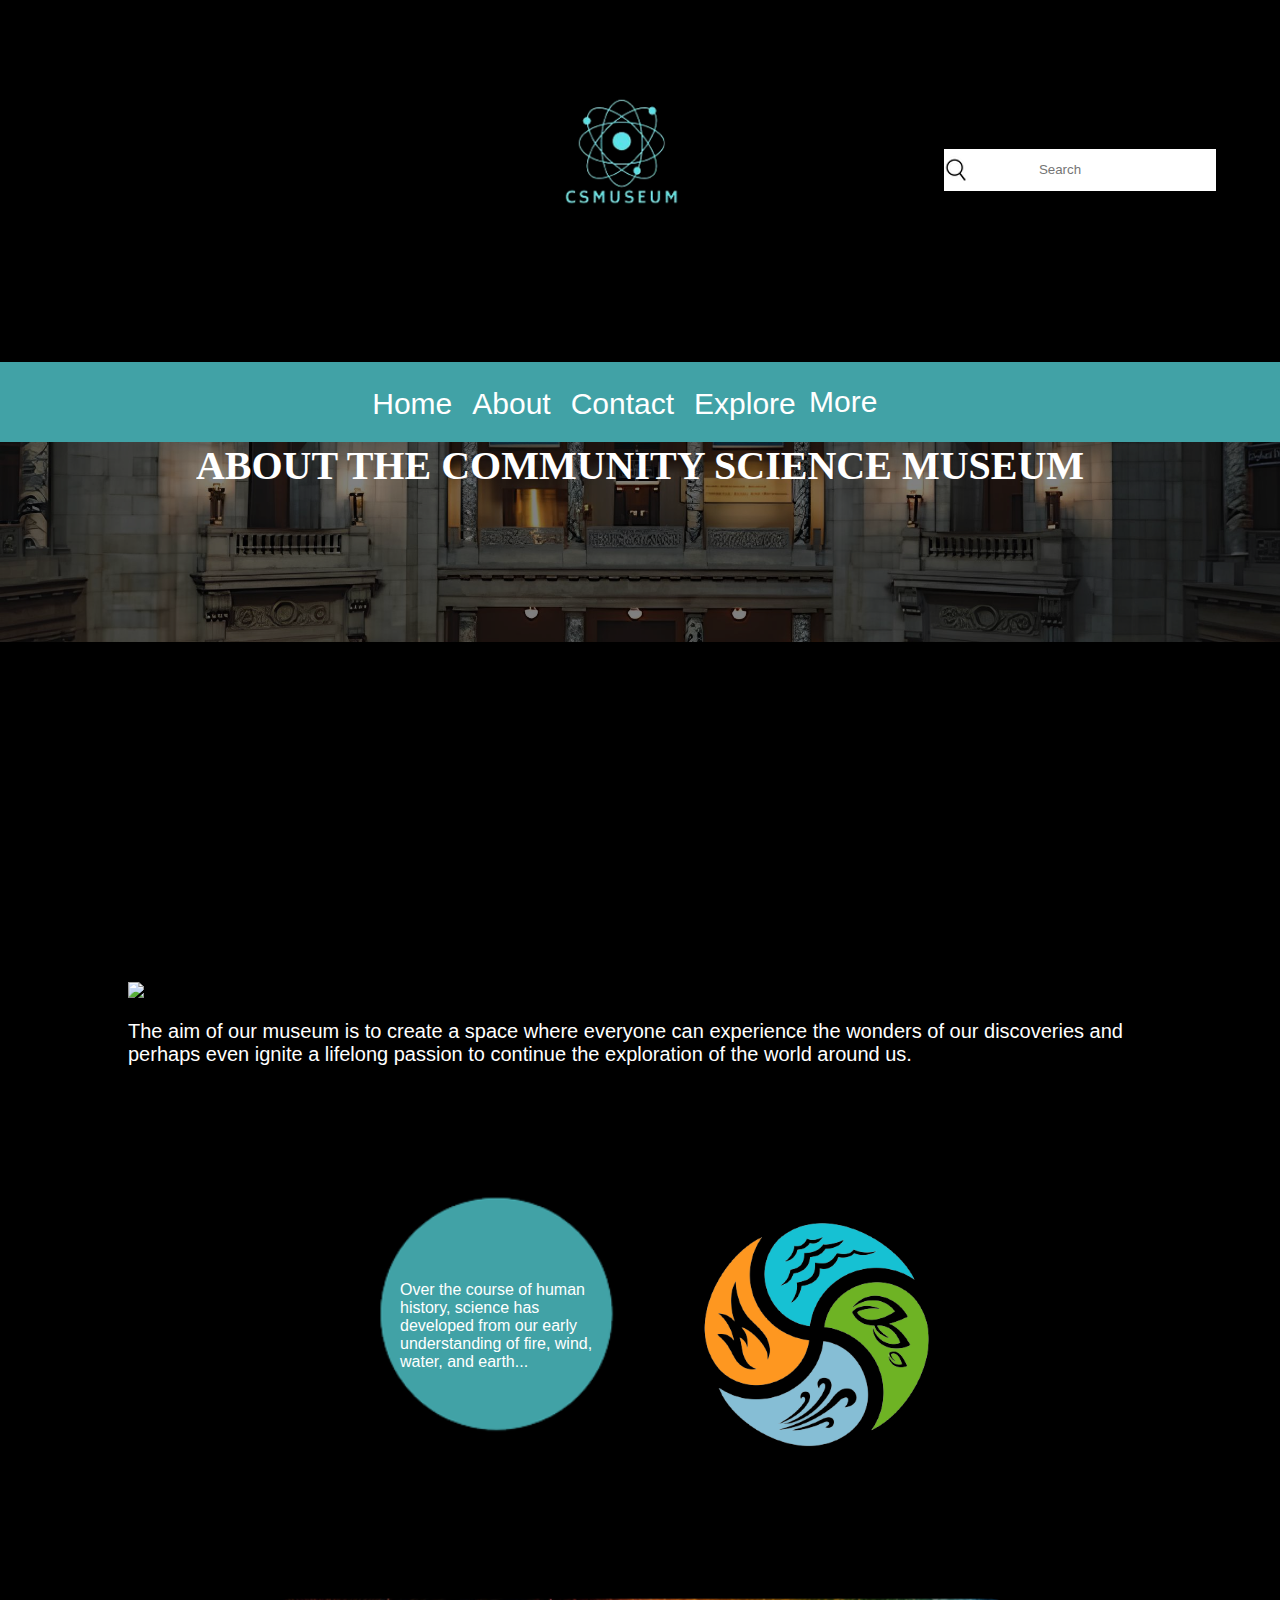
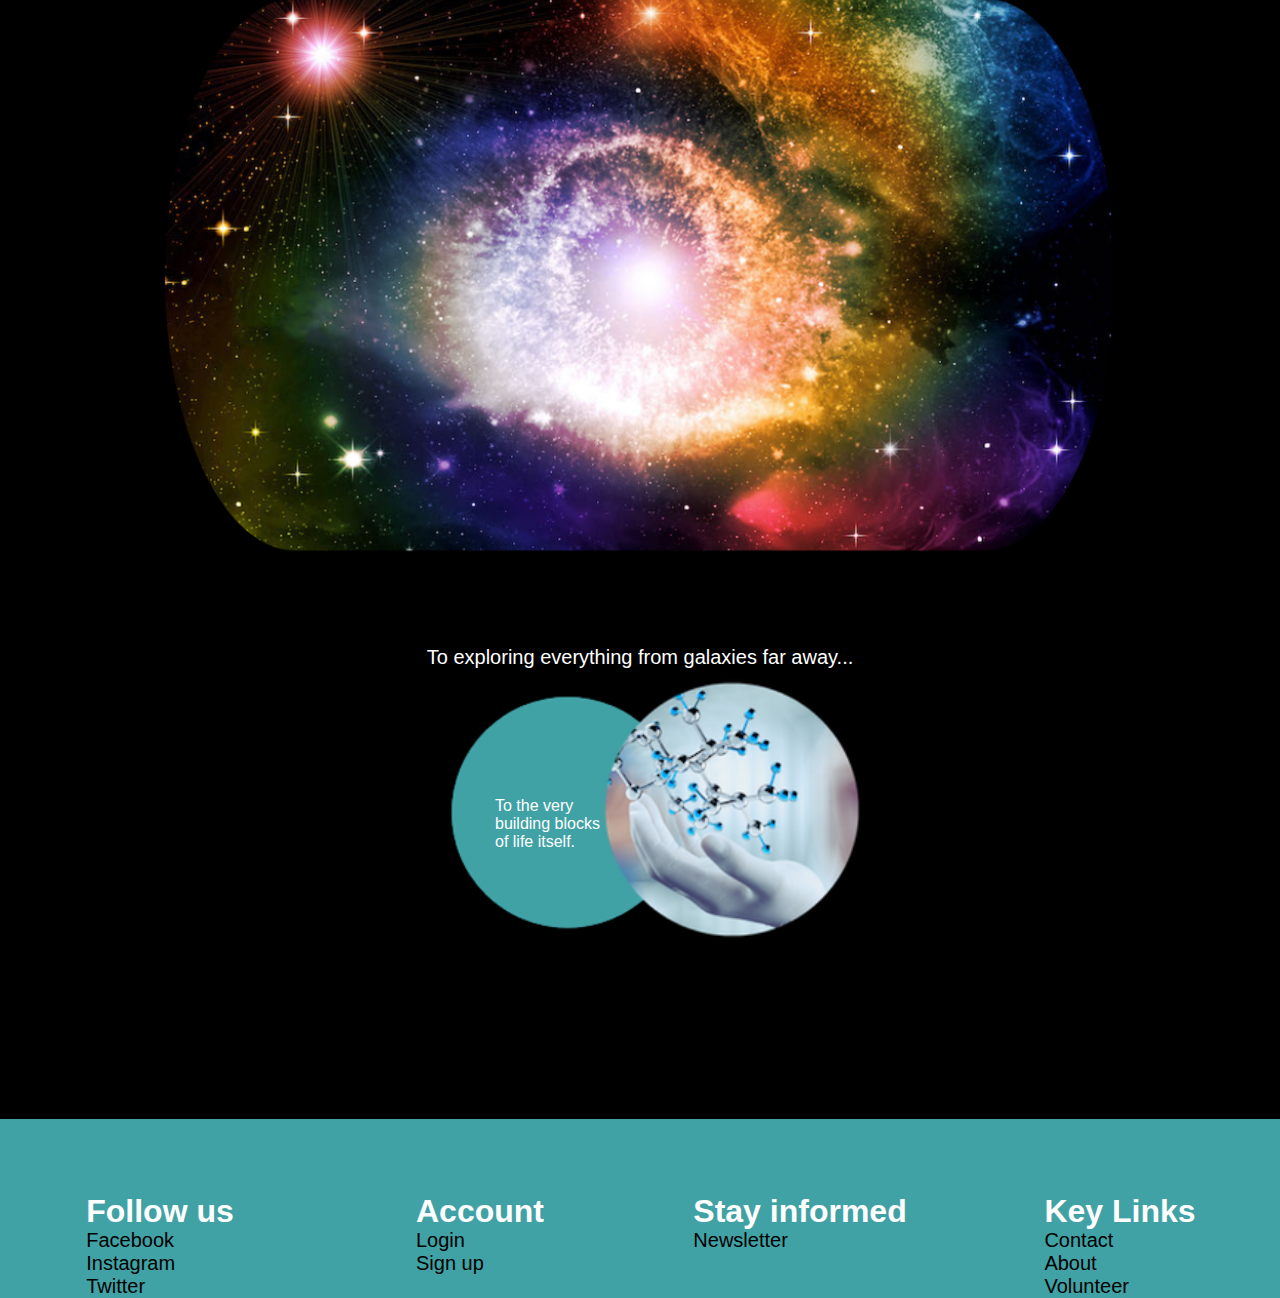
==== About.html @ 4b00554e "updated" ====
<!DOCTYPE html>
<html lang="en">
  <head>
    <meta charset="UTF-8" />
    <meta name="viewport" content="width= device-width, initial-scale=1" />
    <meta name="description" content="Find out more about our museum" />
    <link rel="stylesheet" href="Project-Semester-1.css" />
    <link rel="stylesheet" href="About.css" />
    <link rel="icon" href="Images/Favicon.png" type="image/x-icon" />
    <link
      rel="stylesheet"
      href="path/to/font-awesome/css/font-awesome.min.css"
    />
    <title>About the CS Museum</title>
  </head>

  <body>
    <header>
      <div class="header-box">
        <div class="Mob-grid-box">
          <div class="logo-wrapper">
            <img
              class="logo"
              src="Images/Logo-Semester-Project-1-1-removebg-preview.png"
              alt="CS Museum Logo"
            />
          </div>

          <div class="mob-search-box">
            <img
              class="search-icon-mob"
              src="Images/Turquoise-search-icon.png"
              alt="Turquoise search icon"
            />
          </div>
          <div class="search-box-wrapper">
            <div class="search-box">
              <img
                class="search-icon-desktop"
                src="Images/Black-search-Icon.png"
                alt=""
              />
              <form>
                <input
                  type="search"
                  id="search-bar"
                  name="search-b"
                  placeholder="Search"
                  aria-label="Search"
                />
              </form>
            </div>
          </div>
        </div>

        <div class="nav-wrapper">
          <nav id="Nav-menu">
            <a class="desktop-link" id="home-link" href="index.html">Home</a>
            <a class="desktop-link" href="About.html">About</a>
            <a class="desktop-link" href="Contact.html">Contact</a>
            <a id="explore-link" class="desktop-link" href="Explore.html"
              >Explore</a
            >

            <div class="mobile-and-drop-box">
              <input type="checkbox" id="drop-down-checkbox" />
              <label id="more" for="drop-down-checkbox">
                <span class="more-btn">More</span>
                <img
                  class="hamburger"
                  src="Images/Hamburger-icon.png"
                  alt="Hamburger icon"
                />
              </label>

              <a class="mobile-link" id="mobile-link-1" href="index.html"
                >Home</a
              >
              <a class="mobile-link" id="mobile-link-2" href="About.html"
                >About</a
              >
              <a class="mobile-link" id="mobile-link-3" href="Contact.html"
                >Contact</a
              >
              <a class="mobile-link" id="mobile-link-4" href="Explore.html"
                >Explore</a
              >

              <a
                class="mobile-link desktop-drop-down-link"
                id="desktop-exhibitions-link"
                href="Exhibitions.html"
                >Exhibitions</a
              >
              <a
                class="mobile-link desktop-drop-down-link"
                href="Contributions.html"
                >Contributions</a
              >
              <a
                class="mobile-link desktop-drop-down-link"
                href="Volunteer.html"
                >Volunteer</a
              >
              <a
                class="mobile-link desktop-drop-down-link"
                href="Internships.html"
                >Internships</a
              >
              <a
                class="mobile-link desktop-drop-down-link"
                href="Privacy-policy.html"
                >Privacy Policy</a
              >
              <a
                class="mobile-link desktop-drop-down-link"
                href="Terms&Conditions.html"
                >Terms & Conditions</a
              >
            </div>
          </nav>
        </div>
      </div>
    </header>

    <main>
      <div class="About-wrapper">
        <div class="About-banner">
          <img
            class="About-banner-img"
            src="Images/About-banner.jpg"
            alt="Inside the building of a museum"
          />

          <article class="h1-about-box">
            <h1 class="h1-about">ABOUT THE COMMUNITY SCIENCE MUSEUM</h1>
          </article>
        </div>

        <div class="About-box-1">
          <div class="About-img-box-1">
            <img
              class="About-img-1"
              src="Images/About-img-2.jpg"
              alt="A red ladder inside a cave going up towards the light through a head-shaped opening"
            />
          </div>

          <div class="About-text-box-1">
            <p class="About-text-1">
              The aim of our museum is to create a space where everyone can
              experience the wonders of our discoveries and perhaps even ignite
              a lifelong passion to continue the exploration of the world around
              us.
            </p>
          </div>
        </div>

        <div class="About-box-2">
          <div class="About-text-box-2">
            <div class="circle-img-box">
              <img
                class="circle-img-About"
                src="Images/About-circle-img.png"
                alt=""
              />
            </div>

            <div class="About-text-2-wrapper">
              <p class="About-text-2">
                Over the course of human history, science has developed from our
                early understanding of fire, wind, water, and earth...
              </p>
            </div>
          </div>

          <div class="elements-img-box">
            <img
              class="elements-img-About"
              src="Images/About-page-img-1-elements-removebg-preview.png"
              alt="A circle with 4 images inside of the elements wind, fire, earth and water"
            />
          </div>
        </div>

        <div class="About-box-3">
          <div class="About-img-box-3">
            <img
              class="About-img-3"
              src="Images/About-Galaxy-img-final.png"
              alt="galaxy image in pink, blue, yellow, green and purple"
            />
          </div>
          <div class="About-text-3-wrapper">
            <p class="About-text-3">
              To exploring everything from galaxies far away...
            </p>
          </div>
        </div>

        <div class="About-box-4">
          <div class="About-wrapper-4">
            <div class="About-text-box-4">
              <div class="circle-img-box-2">
                <img
                  class="circle-img-About"
                  src="Images/About-circle-img.png"
                  alt=""
                />
              </div>

              <div class="About-text-4-wrapper">
                <p class="About-text-4">
                  To the very building blocks of life itself.
                </p>
              </div>
            </div>
          </div>

          <div class="building-blocks-img-box">
            <img
              class="building-blocks-img"
              src="Images/About-img-building-blocks.png"
              alt="a white hand holding a scientific structure of molecules"
            />
          </div>
        </div>
      </div>
    </main>
    <footer>
      <div class="follow-box">
        <article class="links-box">
          <h6 class="footer-header">Follow us</h6>

          <a class="footer-link" href="">Facebook</a>
          <a class="footer-link" href="">Instagram</a>
          <a class="footer-link" href="">Twitter</a>
        </article>
      </div>
      <div class="Account-box">
        <article class="links-box">
          <h6 class="footer-header">Account</h6>
          <a class="footer-link" href="">Login</a>
          <a class="footer-link" href="">Sign up</a>
        </article>
      </div>
      <div class="stay-informed-box">
        <article class="links-box">
          <h6 class="footer-header">Stay informed</h6>
          <a class="footer-link" href="">Newsletter</a>
        </article>
      </div>
      <div class="Key-links-box">
        <article class="links-box">
          <h6 class="footer-header">Key Links</h6>
          <a class="footer-link" href="">Contact</a>
          <a class="footer-link" href="">About</a>
          <a class="footer-link" href="">Volunteer</a>
        </article>
      </div>
    </footer>
  </body>
</html>
---- Project-Semester-1.css ----
:root {
  --Primary-base-color: #41a2a6;
  --Secondary-base-color: black;
  --Grey-base-color: #20252b;
  --Text-base-color: white;
  --Secondary-font-family: "Source Sans 3", sans-serif;
  --Primary-font-family-Bold: "Playfair Display", serif;
  --Header-1-Desktop-font-size: 40px;
  --Header-2-Desktop-font-size: 32px;
  --Header-1-Tablet-Mobile-font-size: 22px;
  --Header-2-Tablet-Mobile-font-size: 20px;
  --Header-3-All-Screens-font-size: 18px;
  --Body-1-and-2-font-size: 20px;
  --Body-3-font-size: 16px;
  --Body-1-and-2-T-M-font-size: 16px;
  --Body-3-T-M-font-size: 12px;
  --Main-Nav-link-font-size: 30px;
}

.Special-Events,
main,
header,
.Explore,
.Transition-box,
.Our-Museum {
  background-color: var(--Secondary-base-color);
}

body,
.nav-wrapper,
.drop-down-link,
.volunteer-text,
.volunteer-text-box,
.volunteer-button,
.internships-button,
.contact-button {
  background-color: var(--Primary-base-color);
}

.drop-down-link,
.desktop-link,
h1,
h3 a,
h2,
h3,
.h4-support,
.h5-volunteer,
.h6-internships,
p,
.follow-box h6,
.Account-box h6,
.stay-informed-box h6,
.Key-links-box h6,
.mobile-link,
#more,
.h4-Get-Involved,
.h1-explore,
.h1-text-explore,
.volunteer-button,
.internships-button,
.h4-exhibitions,
.h5-exhibitions,
.h6-exhibitions,
table,
.h4-contact,
.contact-label,
.contact-button {
  color: var(--Text-base-color);
}

.h3-news,
.h3-contact {
  font-size: var(--Header-3-All-Screens-font-size);
  font-family: var(--Secondary-font-family);
}

h1,
.Our-Museum-h3 a,
.h4-support,
.h5-volunteer,
.h6-internships,
.slideshow-header,
.h1-explore,
.h2-explore,
.h3-researchers,
.h1-about,
.About-text-2,
.h1-support,
.h1-internships,
.h1-exhibitions,
.h1-contact,
.h4-contact {
  font-family: var(--Primary-font-family-Bold);
  font-size: var(--Header-1-Desktop-font-size);
}

.h4-Get-Involved,
.h2-our-museum,
.h2-news,
.volunteer-button,
.internships-button,
.h2-exhibitions,
.h3-exhibitions,
.h4-exhibitions,
.h5-exhibitions,
.h6-exhibitions,
.h2-contact,
.h2-pp,
.h2-TC,
.contact-button,
.slideshow-text {
  font-family: var(--Secondary-font-family);
  font-size: var(--Header-2-Desktop-font-size);
}
.h1-text,
.h1-text-explore,
.for-kids-text,
.h2-text,
.for-teachers-text,
.h3-text-researchers,
.About-text-1,
.About-text-3,
.support-text-1,
.support-text-4,
.volunteer-text,
.volunteer-text-1,
.internships-text-1,
.internships-text-2,
.exhibitions-text,
.contact-text,
td,
tr,
.pp-text,
.TC-text {
  font-family: var(--Secondary-font-family);
  font-size: var(--Body-1-and-2-font-size);
}

.About-text-2,
.About-text-4,
.support-text-3 {
  font-family: var(--Secondary-font-family);
  font-size: var(--Body-3-font-size);
}

.mobile-link,
.desktop-link,
#more,
.desktop-drop-down-link {
  font-size: var(--Main-Nav-link-font-size);
  font-family: var(--Secondary-font-family);
}

body,
header,
main,
footer {
  max-width: 100vw;
  width: 100%;
}

body {
  overflow-x: hidden;
  margin: 0;
}

html {
  overflow-x: hidden;
}

header {
  background-color: var(--Secondary-base-color);
  overflow-x: hidden;
}

main {
  display: flex;
  flex-direction: column;
  overflow: hidden;
  scroll-behavior: smooth;
  justify-content: center;
  align-items: center;
}

.logo-wrapper {
  max-width: 100vw;
  display: flex;
  flex-direction: row;
  justify-content: center;
  align-items: center;
}

.logo {
  align-self: center;
  justify-self: center;
  width: 50vw;
}

.search-box-wrapper {
  display: flex;
  justify-content: end;
  align-items: center;
  width: 100vw;
  padding-top: 1rem;
}
.search-box {
  display: flex;
  width: 100vw;
  height: 100%;
  min-height: 10px;
  max-height: 10px;
  min-width: 70px;
  max-width: 160px;
  background-color: white;
  justify-content: start;
  padding-bottom: 2rem;
  padding-left: 2rem;
  padding-right: 5rem;
  margin-top: -30%;
  margin-right: 5%;
}

.search-icon-desktop {
  position: absolute;
  margin-top: -0.4rem;
  margin-left: -3rem;
}

.search-icon-mob {
  display: none;
}

#mobile-checkbox {
  display: none;
}

.hamburger {
  display: none;
}

.nav-wrapper {
  display: flex;
  flex-wrap: nowrap;
  max-width: 100vw;
  min-height: 80px;
  max-height: 350px;
  justify-content: center;
  align-items: center;
}

#Nav-menu {
  height: 30px;
}

.nav {
  display: flex;
  flex-wrap: nowrap;
  width: 100%;
}

.desktop-link {
  text-decoration: none;
  margin-left: 1rem;
}

#explore-link {
  margin-right: 8rem;
}

input[type="search"] {
  background: white;
  border: none;
  height: 20px;
  margin-top: 0.8rem;
}

input[type="search"]:focus {
  outline: none;
}

::placeholder {
  text-align: center;
}

.mobile-and-drop-box {
  width: 200px;
  margin-left: 27.5rem;
  position: absolute;
  margin-top: -3rem;
  z-index: 12;
}

.mobile-link {
  display: none;
  text-decoration: none;
  position: relative;
  z-index: 999;
  background-color: var(--Primary-base-color);
}

#desktop-exhibitions-link {
  margin-top: -6rem;
}

.drop-down-links,
#mobile-link-1,
#mobile-link-2,
#mobile-link-3,
#mobile-link-4 {
  display: none;
}

#more {
  border: none;
  outline: none;
  background: none;
  text-decoration: none;
  position: relative;
}

#drop-down-checkbox {
  display: none;
}

#drop-down-checkbox:checked ~ .desktop-drop-down-link {
  display: block;
}

/* MAIN CONTENT HOME */

/* EXPLORE SECTION & OUR MUSEUM SECTION */

.Explore,
.Our-Museum {
  display: flex;
  flex-direction: column;
  width: 100%;
  height: 100%;
  z-index: 8;
  align-items: center;
  justify-content: center;
  overflow: hidden;
  min-height: 0;
  min-width: 0;
  margin: 0;
}

.Explore {
  margin-top: 5rem;
}

.Our-Museum {
  margin-top: 35%;
}

.Explore-text-box {
  height: 30rem;
  display: flex;
  flex-direction: column;
  align-items: center;
  gap: 10rem;
  padding-top: 8rem;
  z-index: 10;
}

.h1-text {
  font-weight: bold;
  overflow: hidden;
  height: 20rem;
}

.Transition-box,
.Transition-box-Our-Museum {
  display: flex;
  flex-direction: column;
  overflow: hidden;
  width: 100%;
  height: 100%;
  align-items: center;
}

.Transition-box-Our-Museum {
  margin-top: -7rem;
}

.explore-img,
.Our-Museum-img {
  object-fit: contain;
  position: relative;
  width: 89vw;
  border: 8px solid var(--Primary-base-color);
  filter: brightness(50%);
}

.img-box,
.Our-Museum-img-box {
  opacity: 0;
  position: absolute;
  width: 90vw;
  height: 800px;
}

.Transition-box > div {
  animation: animate 25s infinite;
}

.Transition-box-Our-Museum > div {
  animation: animate 8s infinite;
}

.Transition-box > div:nth-child(2),
.Transition-box-Our-Museum > div:nth-child(2) {
  animation-delay: 4s;
}
.Transition-box > div:nth-child(3) {
  animation-delay: 8s;
}

.Transition-box-Our-Museum > div:nth-child(3) {
  animation-delay: 3s;
}

.Transition-box > div:nth-child(4) {
  animation-delay: 12s;
}

.Transition-box > div:nth-child(5) {
  animation-delay: 16s;
}

@keyframes animate {
  10% {
    opacity: 1;
  }
  20% {
    opacity: 1;
  }
  30% {
    opacity: 0;
  }
  40% {
    transform: scale (1);
  }
}

h1,
h3 a {
  overflow: hidden;
  height: 100vh;
  margin: 0 auto;
}

.h2-wrapper {
  display: grid;
  width: 100vw;
  height: 2rem;
  justify-content: center;
  position: static;
  padding-bottom: 12rem;
}

.h2-our-museum {
  height: 15rem;
  width: 100%;
  overflow: hidden;
}

.Our-Museum-text-box {
  display: flex;
  flex-direction: column;
  position: absolute;
  align-items: center;
  justify-self: center;
  justify-content: start;
  padding-top: 2rem;
  z-index: 12;
  margin-top: 70%;
}

.Our-Museum-h3 {
  width: 18rem;
  height: 5rem;
  z-index: 10;
  text-align: center;
}

.Our-Museum-h3 a {
  text-decoration: none;
}

/* NEWS SECTION */

.Special-Events {
  display: flex;
  flex-direction: column;
  width: 700px;
  height: 900px;
  z-index: 8;
  position: static;
  align-items: center;
  margin-top: 80%;
  background-color: transparent;
}

.header-news-box {
  display: flex;
  flex-wrap: wrap;
  width: 30vw;
  height: 100%;
  padding-bottom: 10rem;
  z-index: 12;
}

.h2-news {
  width: 100%;
  text-wrap: nowrap;
}

.h3-news {
  width: 100%;
}

.img-slideshow-wrapper {
  width: 100vw;
  height: 1200px;
  display: grid;
  align-items: center;
  justify-content: center;
  margin-top: -10rem;
}

.image-slideshow {
  display: flex;
  flex-direction: column;
  width: 100vw;
  height: 1500px;
  position: relative;
  overflow: hidden;
}

.slide {
  width: 98vw;
  height: 600px;
  display: grid;
  justify-content: center;
  align-items: center;
  position: absolute;
}

.slide-img-box {
  display: flex;
  flex-direction: column;
  width: 90vw;
  height: 1400px;
  position: relative;
  padding-top: 10rem;
  background-color: black;
  overflow: hidden;
}

.slideshow-img {
  width: 90vw;
  height: 100%;
  object-fit: contain;
  outline: 8px solid var(--Primary-base-color);
  outline-offset: -0.5rem;
  opacity: 80%;
}

.slideshow-header-box {
  display: flex;
  flex-direction: column;
  position: absolute;
  height: 100%;
  width: 100%;
  align-items: center;
  justify-self: center;
  justify-content: start;
  padding-top: 2rem;
  z-index: 10;
}

.slideshow-text {
  width: 100%;
  height: fit-content;
  background-color: var(--Primary-base-color);
  font-weight: bolder;
}

.text-box {
  display: flex;
  flex-direction: column;
  height: 100%;
  width: 100%;
  position: relative;
  margin-top: -1.2rem;
}

#caret-1,
#caret-2,
#caret-3 {
  position: absolute;
  border-radius: 200px;
  width: 500px;
  margin-left: -8rem;
  margin-top: 30%;
  z-index: 12;
  border: none;
  padding: 0;
  outline: 0;
  background: none;
  background-color: transparent;
}

#caret-1:hover {
  transition: all 0.4s ease-in-out 0s;
  transform: rotate(360deg);
}

#caret-2:hover {
  transition: all 0.4s ease-in-out 0s;
  transform: rotate(360deg);
}

#caret-3:hover {
  transition: all 0.4s ease-in-out 0s;
  transform: rotate(360deg);
}

form,
fieldset {
  display: flex;
  flex-direction: column;
}

fieldset {
  border: none;
}

label {
  display: flex;
  flex-direction: column;
  justify-content: start;
  align-items: start;
  width: 100%;
  height: 150px;
  padding-top: 0.3rem;
}

.radio-home {
  position: absolute;
  z-index: 12;
  display: flex;
  width: 20rem;
  display: none;
  margin-top: 10rem;
}

.radio-1 {
  margin-left: 5rem;
}

.radio-2 {
  margin-left: 6rem;
}

.radio-3 {
  margin-left: 30rem;
}

#slide-1 {
  z-index: 8;
}

#slide-2 {
  z-index: 4;
}

#slide-3 {
  z-index: 3;
}

#r-btn-1:checked ~ #slide-1 {
  visibility: hidden;
}

#r-btn-1:not(checked) ~ #slide-1 {
  visibility: visible;
}

#r-btn-2:checked ~ #slide-3 {
  z-index: 9;
}

#r-btn-2:not(checked) ~ #slide-3 {
  z-index: 3;
}

#r-btn-3:checked ~ #slide-3 {
  visibility: hidden;
}

#r-btn-3:not(checked) ~ #slide-3 {
  visibility: visible;
}

/* GET INVOLVED SECTION HOME*/

.Get-involved {
  width: 50%;
  display: flex;
  flex-direction: column;
  align-items: center;
  padding-bottom: 5rem;
  margin-top: 48%;
  z-index: 12;
  aspect-ratio: revert;
}

.Get-involved-header-box {
  display: grid;
  justify-content: center;
  width: 100vw;
}

.support-box,
.volunteer-box,
.internships-box {
  display: flex;
  flex-direction: column;
  width: 55vw;
  height: auto;
  position: relative;
  object-fit: contain;
  background-color: var(--Secondary-base-color);
  z-index: 12;
}

.support-box img,
.volunteer-box img,
.internships-box img {
  width: 100%;
  height: 100%;
  position: relative;
  opacity: 50%;
  padding-top: 5rem;
}

.h4-support,
.h5-volunteer,
.h6-internships {
  display: flex;
  width: 100%;
  height: 100%;
  justify-content: center;
  align-items: center;
}

.support-header-box,
.volunteer-header-box,
.internships-header-box {
  display: flex;
  flex-direction: column;
  width: 100%;
  height: 100%;
  justify-self: center;
  align-self: center;
  position: absolute;
}

/* FOOTER */

footer {
  display: flex;
  flex-direction: row;
  width: 100vw;
  height: 100%;
  justify-content: center;
}

.footer-link {
  text-decoration: none;
}

.follow-box,
.Account-box,
.stay-informed-box,
.Key-links-box {
  display: flex;
  flex-direction: column;
  width: 100%;
  height: auto;
  align-items: center;
}

.follow-box a,
.Account-box a,
.stay-informed-box a,
.Key-links-box a {
  text-align: left;
  font-family: var(--Secondary-font-family);
  font-size: var(--Body-1-and-2-font-size);
  color: black;
}

.links-box {
  display: flex;
  flex-direction: column;
}

.footer-header {
  font-size: var(--Header-2-Desktop-font-size);
  font-family: var(--Secondary-font-family);
  margin-bottom: -0.1rem;
}

/* SMALL SCREENS */

@media (min-width: 501px) and (max-width: 1000px) {
  .Our-Museum-h3 a,
  .slideshow-header,
  .h2-explore,
  .h3-researchers,
  .h1-about {
    font-size: var(--Header-1-Tablet-Mobile-font-size);
  }

  .slideshow-header {
    text-wrap: wrap;
    width: 200px;
  }

  h1,
  h3 a,
  .h4-support,
  .h5-volunteer,
  .h6-internships,
  .h1-explore,
  .h2-explore,
  .h3-researchers,
  .h1-support,
  .h1-internships,
  .h1-exhibitions,
  .h1-contact,
  .h4-contact {
    font-size: var(--Header-1-Tablet-Mobile-font-size);
  }

  .h4-Get-Involved,
  .h2-our-museum,
  .h2-news,
  .volunteer-button,
  .internships-button,
  .h2-exhibitions,
  .h3-exhibitions,
  .h4-exhibitions,
  .h5-exhibitions,
  .h6-exhibitions,
  .h2-pp,
  .h2-TC,
  .contact-button {
    font-size: var(--Header-2-Tablet-Mobile-font-size);
  }

  .About-text-2,
  .About-text-4,
  .support-text-3 {
    font-family: var(--Secondary-font-family);
    font-size: var(--Body-3-T-M-font-size);
  }

  .h2-news {
    text-wrap: wrap;
  }

  .header-news-box {
    width: 40vw;
  }

  .slideshow-text,
  .h1-text,
  .h1-text-explore,
  .for-kids-text,
  .h2-text,
  .for-teachers-text,
  .h3-text-researchers,
  .About-text-1,
  .About-text-3,
  .support-text-1,
  .support-text-4,
  .volunteer-text,
  .volunteer-text-1,
  .internships-text-1,
  .internships-text-2,
  .exhibitions-text,
  .contact-text,
  .pp-text,
  .TC-text {
    font-size: var(--Body-1-and-2-T-M-font-size);
  }

  .Mob-grid-box {
    width: 100vw;
    height: 110px;
    display: flex;
    flex-direction: row;
    align-items: center;
    justify-content: center;
  }

  .search-icon-desktop,
  .more-btn,
  .desktop-link {
    display: none;
  }

  .mobile-link {
    text-wrap: nowrap;
    background-color: var(--Primary-base-color);
    text-decoration: none;
    margin-left: 1.5rem;
  }

  #mobile-link-1 {
    margin-top: -6rem;
  }

  .nav-wrapper {
    background-color: transparent;
    display: flex;
    flex-direction: column;
    justify-content: start;
    align-items: start;
    padding-right: 0;
  }

  .mobile-and-drop-box {
    display: flex;
    flex-direction: column;
    width: 280px;
    padding-left: 0;
    margin-left: 2%;
    margin-top: -3.2rem;
    position: absolute;
    z-index: 999;
  }

  .hamburger {
    display: block;
    margin-bottom: 0;
  }

  #drop-down-checkbox:checked ~ .mobile-link {
    display: block;
  }

  #desktop-exhibitions-link {
    margin-top: 0;
  }

  #search-bar {
    visibility: hidden;
  }

  .logo-wrapper {
    flex-direction: column;
    height: 280px;
    width: 300px;
    justify-content: end;
    margin-left: 30%;
  }

  .logo {
    padding-left: 0;
    width: 20rem;
  }

  .text-box {
    display: flex;
    flex-direction: column;
    height: 200%;
    width: 100%;
  }

  .search-box-wrapper {
    grid-area: Search;
    display: block;
    width: 50px;
    height: 5vh;
    padding-left: 0;
    padding-top: 0;
  }
  .search-box {
    grid-area: Search;
    padding-bottom: 0;
    padding-left: 0;
    background-color: transparent;
    display: block;
    flex-direction: column;
    width: 50px;
    height: 5vh;
    padding: 0;
    z-index: 12;
    margin-top: 0;
    margin-right: 0;
  }

  .mob-search-box {
    display: flex;
    flex-direction: column;
    height: 170px;
    width: 200px;
    align-items: end;
    justify-content: end;
  }

  .search-icon-mob {
    grid-area: Search;
    display: block;
    width: 80px;
    height: 80px;
    margin-left: -8rem;
  }

  footer {
    background-color: var(--Primary-base-color);
  }

  .footer-header {
    font-size: 25px;
    text-align: center;
    font-weight: bolder;
  }

  body {
    background-color: var(--Secondary-base-color);
    margin: 0;
    padding: 0;
    overflow-x: hidden;
  }

  header {
    justify-self: center;
    justify-content: center;
    overflow-y: hidden;
  }

  html {
    overflow-x: hidden;
  }

  .Our-Museum-text-box {
    margin-top: 90%;
  }

  .Explore {
    height: 350px;
    margin-top: 0;
  }

  .Explore-text-box {
    display: flex;
    flex-direction: column;
    position: absolute;
    align-items: center;
    justify-content: center;
    justify-self: center;
    padding-top: 2rem;
    padding-left: 0.7rem;
    width: 280px;
    height: 15rem;
    gap: 2rem;
  }

  .Our-Museum {
    margin-top: 45%;
  }

  .img-box {
    height: 300px;
  }

  .Special-Events {
    height: 500px;
  }

  .img-slideshow-wrapper {
    margin-top: -18rem;
  }

  #caret-1,
  #caret-2,
  #caret-3 {
    width: 400px;
    margin-left: -8rem;
  }

  #caret-1 {
    margin-top: 150px;
  }

  #caret-2 {
    margin-top: 85px;
  }
  #caret-3 {
    margin-top: 18px;
  }

  .h1-text {
    padding-left: 2rem;
    position: static;
    height: 100%;
  }

  .h1 {
    height: 100%;
  }
  .Transition-box {
    width: 50%;
    height: 50%;
  }
}

/* XTRA SMALL SCREENS */

@media (max-width: 500px) {
  .Our-Museum-h3 a,
  .slideshow-header,
  .h1-explore,
  .h2-explore,
  .h3-researchers,
  .h2-explore,
  .h3-researchers,
  .h1-about,
  .h1-support,
  .h1-internships,
  .h1-contact,
  .h4-contact {
    font-size: var(--Header-1-Tablet-Mobile-font-size);
  }

  .slideshow-header {
    text-wrap: wrap;
    width: 200px;
  }

  h1,
  h3 a,
  .h4-support,
  .h5-volunteer,
  .h6-internships,
  .h1-exhibitions {
    font-size: var(--Header-1-Tablet-Mobile-font-size);
  }

  .h4-Get-Involved,
  .h2-our-museum,
  .h2-news,
  .volunteer-button,
  .internships-button,
  .h2-exhibitions,
  .h3-exhibitions,
  .h4-exhibitions,
  .h5-exhibitions,
  .h6-exhibitions,
  .h2-pp,
  .h2-TC,
  .contact-button {
    font-size: var(--Header-2-Tablet-Mobile-font-size);
  }

  .h2-news {
    text-wrap: wrap;
  }

  .header-news-box {
    width: 40vw;
  }

  .slideshow-text,
  .for-kids-text,
  .h1-text-explore,
  .h2-text,
  .for-teachers-text,
  .h3-text-researchers,
  .About-text-1,
  .About-text-3,
  .support-text-1,
  .support-text-4,
  .volunteer-text,
  .volunteer-text-1,
  .internships-text-1,
  .internships-text-2,
  .exhibitions-text,
  .contact-text,
  .pp-text,
  .TC-text {
    font-size: var(--Body-1-and-2-T-M-font-size);
  }

  .About-text-2,
  .About-text-4,
  .support-text-3 {
    font-family: var(--Secondary-font-family);
    font-size: var(--Body-3-T-M-font-size);
  }

  .Mob-grid-box {
    width: 100vw;
    height: 110px;
    display: flex;
    flex-direction: row;
    align-items: center;
    justify-content: center;
  }

  .search-icon-desktop,
  .more-btn,
  .desktop-link,
  .search {
    display: none;
  }

  .mobile-link {
    text-wrap: nowrap;
    background-color: var(--Primary-base-color);
    text-decoration: none;
    margin-left: 1.5rem;
  }

  #mobile-link-1 {
    margin-top: -6rem;
  }

  .nav-wrapper {
    background-color: transparent;
    display: flex;
    flex-direction: column;
    justify-content: start;
    align-items: start;
    padding-right: 0;
  }

  .mobile-and-drop-box {
    display: flex;
    flex-direction: column;
    width: 280px;
    padding-left: 0;
    margin-left: 2%;
    position: absolute;
    z-index: 999;
    margin-top: -3rem;
  }

  .hamburger {
    display: block;
    margin-bottom: 0;
  }

  #drop-down-checkbox:checked ~ .mobile-link {
    display: block;
  }

  #desktop-exhibitions-link {
    margin-top: 0;
  }

  #search-bar {
    visibility: hidden;
  }

  .logo-wrapper {
    flex-direction: column;
    height: 280px;
    width: 300px;
    justify-content: end;
    margin-left: 30%;
  }

  .logo {
    padding-left: 0;
    width: 20rem;
  }

  .text-box {
    display: flex;
    flex-direction: column;
    height: 200%;
    width: 100%;
  }

  .search-box-wrapper {
    grid-area: Search;
    display: block;
    width: 50px;
    height: 5vh;
    padding-left: 0;
    padding-top: 0;
  }
  .search-box {
    grid-area: Search;
    padding-bottom: 0;
    padding-left: 0;
    background-color: transparent;
    display: block;
    flex-direction: column;
    width: 50px;
    height: 5vh;
    padding: 0;
    z-index: 12;
    margin-top: 0;
    margin-right: 0;
  }

  .mob-search-box {
    display: flex;
    flex-direction: column;
    height: 170px;
    width: 200px;
    align-items: end;
    justify-content: end;
  }

  .search-icon-mob {
    grid-area: Search;
    display: block;
    width: 80px;
    height: 80px;
    margin-left: -8rem;
  }

  footer {
    background-color: var(--Primary-base-color);
  }

  .footer-header {
    font-size: 22px;
    text-align: center;
    font-weight: bolder;
  }

  body {
    background-color: var(--Secondary-base-color);
    margin: 0;
    padding: 0;
    overflow-x: hidden;
  }

  header {
    justify-self: center;
    justify-content: center;
    overflow-y: hidden;
  }

  html {
    overflow-x: hidden;
  }

  .Our-Museum-text-box {
    margin-top: 90%;
  }

  .Explore {
    height: 350px;
    margin-top: 0;
  }

  .Explore-text-box {
    display: flex;
    flex-direction: column;
    position: absolute;
    align-items: center;
    justify-content: center;
    justify-self: center;
    padding-top: 2rem;
    padding-left: 0.7rem;
    width: 280px;
    height: 15rem;
    gap: 2rem;
  }

  .Our-Museum {
    margin-top: 45%;
  }

  .img-box {
    height: 300px;
  }

  .Special-Events {
    height: 500px;
    margin-bottom: 12rem;
  }

  .img-slideshow-wrapper {
    margin-top: -20rem;
  }

  #caret-1,
  #caret-2,
  #caret-3 {
    width: 300px;
    margin-left: -6.3rem;
  }

  #caret-1 {
    margin-top: 250px;
  }

  #caret-2 {
    margin-top: 200px;
  }
  #caret-3 {
    margin-top: 150px;
  }

  .h1-text {
    padding-left: 2rem;
    position: static;
    height: 100%;
  }

  .h1 {
    height: 100%;
  }
  .Transition-box {
    width: 50%;
    height: 50%;
  }
}
---- About.css ----
#more {
  padding-top: 0.8rem;
  margin-left: 0.8rem;
}

#desktop-exhibitions-link {
  margin-top: -5.9rem;
}

.desktop-drop-down-link {
  margin-left: 1rem;
}

.About-wrapper,
.About-box-1 {
  display: flex;
  flex-direction: column;
  width: 100vw;
  align-items: center;
}

.About-banner {
  width: 100vw;
  height: 60vh;
  display: flex;
  position: relative;
}

.About-banner-img {
  width: 100%;
  object-fit: cover;
  height: 200px;
  filter: brightness(50%);
}

.About-img-box-1 {
  width: 80vw;
}

.About-img-1 {
  width: 100%;
  object-fit: contain;
}

.h1-about-box {
  position: absolute;
  display: flex;
  flex-direction: column;
  align-items: center;
  width: 100vw;
}

.About-text-box-1 {
  display: flex;
  flex-wrap: wrap;
  align-items: center;
  width: 80vw;
}

.About-text-1 {
  width: 100%;
}

.About-box-2,
.About-box-4 {
  display: flex;
  flex-direction: row;
}

.About-box-2 {
  gap: 15rem;
  padding-top: 5rem;
}

.About-box-2 {
  width: 620px;
}

.About-box-4 {
  padding-bottom: 10rem;
  width: 1150px;
}

.About-text-box-2,
.About-text-box-4 {
  position: relative;
  display: flex;
  flex-direction: column;
  justify-content: center;
  align-items: center;
  width: 100px;
}

.About-text-2-wrapper,
.About-text-4-wrapper {
  width: 200px;
  position: absolute;
}

.About-text-2-wrapper {
  padding-left: 15rem;
}

.elements-img-box {
  display: flex;
  margin-left: -3rem;
}

.elements-img-About {
  width: 400px;
  height: 320px;
}

.circle-img-box {
  width: 500px;
}

.circle-img-box-2 {
  width: 20px;
  margin-left: 12rem;
}

.circle-img-About {
  width: 800px;
}

.About-box-3 {
  display: flex;
  flex-direction: column;
  width: 100vw;
  align-items: center;
}

.About-img-box-3 {
  width: 80vw;
}

.About-img-3 {
  width: 100%;
  object-fit: contain;
  margin-top: -10rem;
}

.About-text-3-wrapper {
  margin-top: -8rem;
}

.About-wrapper-4 {
  width: 500px;
}

.About-text-4-wrapper {
  width: 120px;
  padding-left: 55rem;
}

.building-blocks-img-box {
  position: absolute;
  margin-left: 17rem;
  margin-top: -1rem;
}

.building-blocks-img {
  width: 820px;
}

/* SMALL SCREENS */

@media (min-width: 501px) and (max-width: 1000px) {
  .mobile-and-drop-box {
    width: 285px;
    padding-left: 0;
    margin-left: 2%;
    margin-top: -3.7rem;
    position: absolute;
    z-index: 999;
  }

  #desktop-exhibitions-link {
    margin-top: 0;
  }

  .desktop-drop-down-link {
    margin-left: 1.5rem;
  }

  .desktop-drop-down-link,
  .mobile-link {
    padding-bottom: 0.8rem;
    padding-bottom: 0.8rem;
  }

  #more {
    margin-left: 0;
  }

  .h1-about {
    text-align: center;
  }

  .About-text-2-wrapper {
    padding-left: 19rem;
    padding-bottom: 9rem;
  }

  .About-text-2,
  .About-text-4 {
    text-wrap: wrap;
    width: 100px;
    z-index: 12;
    position: absolute;
  }

  .circle-img-box {
    width: 300px;
  }

  .elements-img-box {
    flex-direction: column;
    width: 300px;
    margin-top: -3rem;
    margin-left: 0;
    padding: 0;
    align-items: center;
  }

  .elements-img-About {
    width: 200px;
    height: 150px;
  }

  .About-img-box-3 {
    margin-top: -18rem;
  }

  .About-box-2,
  .About-box-4 {
    flex-direction: column;
  }

  .About-box-2 {
    gap: 0;
    padding-top: 5rem;
  }

  .About-box-2 {
    width: 300px;
    height: 400px;
    padding-bottom: 15rem;
  }

  .About-box-4 {
    margin-top: -5rem;
    padding: 0;
    width: 400px;
    height: 500px;
  }

  .About-wrapper-4 {
    display: flex;
    flex-direction: column;
    width: 420px;
    height: 200px;
    justify-content: center;
    align-items: center;
  }

  .About-text-4-wrapper {
    width: 120px;
    padding-left: 0;
    padding-top: 5rem;
    padding-right: 1rem;
  }

  .building-blocks-img-box {
    display: flex;
    flex-direction: column;
    height: 400px;
    width: 390px;
    align-items: center;
    justify-content: end;
    margin: 0;
    padding: 0;
  }

  .building-blocks-img {
    width: 500px;
  }

  .circle-img-box-2 {
    display: flex;
    flex-direction: column;
    height: 350px;
    width: 500px;
    align-items: center;
    justify-content: end;
    margin: 0;
    padding: 0;
    z-index: 11;
  }

  .circle-img-About {
    width: 550px;
  }

  .About-text-3-wrapper {
    margin-top: -5rem;
  }
}

/* XTRA SMALL SCREENS */

@media (max-width: 500px) {
  .mobile-and-drop-box {
    display: flex;
    flex-direction: column;
    width: 285px;
    padding-left: 0;
    margin-left: 2%;
    margin-top: -3.7rem;
    position: absolute;
    z-index: 999;
  }

  #desktop-exhibitions-link {
    margin-top: 0;
  }

  .desktop-drop-down-link {
    margin-left: 1.5rem;
  }

  .desktop-drop-down-link,
  .mobile-link {
    padding-bottom: 0.8rem;
    padding-bottom: 0.8rem;
  }

  #more {
    margin-left: 0;
  }

  .h1-about {
    text-align: center;
  }

  .About-img-box-1 {
    margin-top: -3rem;
  }

  .About-img-box-3 {
    margin-top: -14rem;
  }

  .About-text-3-wrapper {
    margin-top: -5rem;
  }

  .About-text-2-wrapper {
    padding-left: 17rem;
    padding-bottom: 7rem;
  }

  .About-text-2,
  .About-text-4 {
    text-wrap: wrap;
    width: 140px;
    z-index: 12;
    position: absolute;
  }

  .circle-img-box {
    width: 300px;
  }

  .elements-img-box {
    flex-direction: column;
    width: 300px;
    margin-top: -3rem;
    margin-left: 0;
    padding: 0;
    align-items: center;
  }

  .elements-img-About {
    width: 200px;
    height: 150px;
  }

  .About-box-2,
  .About-box-4 {
    flex-direction: column;
  }

  .About-box-2 {
    gap: 0;
    padding-top: 5rem;
  }

  .About-box-2 {
    width: 300px;
    height: 400px;
    padding-bottom: 15rem;
  }

  .About-box-4 {
    margin-top: -5rem;
    padding: 0;
    width: 400px;
    height: 500px;
  }

  .About-wrapper-4 {
    display: flex;
    flex-direction: column;
    width: 420px;
    height: 200px;
    justify-content: center;
    align-items: center;
  }

  .About-text-4-wrapper {
    width: 120px;
    padding-left: 0;
    padding-top: 6rem;
    padding-right: 2rem;
  }

  .building-blocks-img-box {
    display: flex;
    flex-direction: column;
    height: 370px;
    width: 382px;
    align-items: center;
    justify-content: end;
    margin: 0;
    padding: 0;
  }

  .building-blocks-img {
    width: 380px;
  }

  .circle-img-box-2 {
    display: flex;
    flex-direction: column;
    height: 350px;
    width: 400px;
    align-items: center;
    justify-content: end;
    margin: 0;
    padding: 0;
    z-index: 11;
  }

  .circle-img-About {
    width: 550px;
  }
}
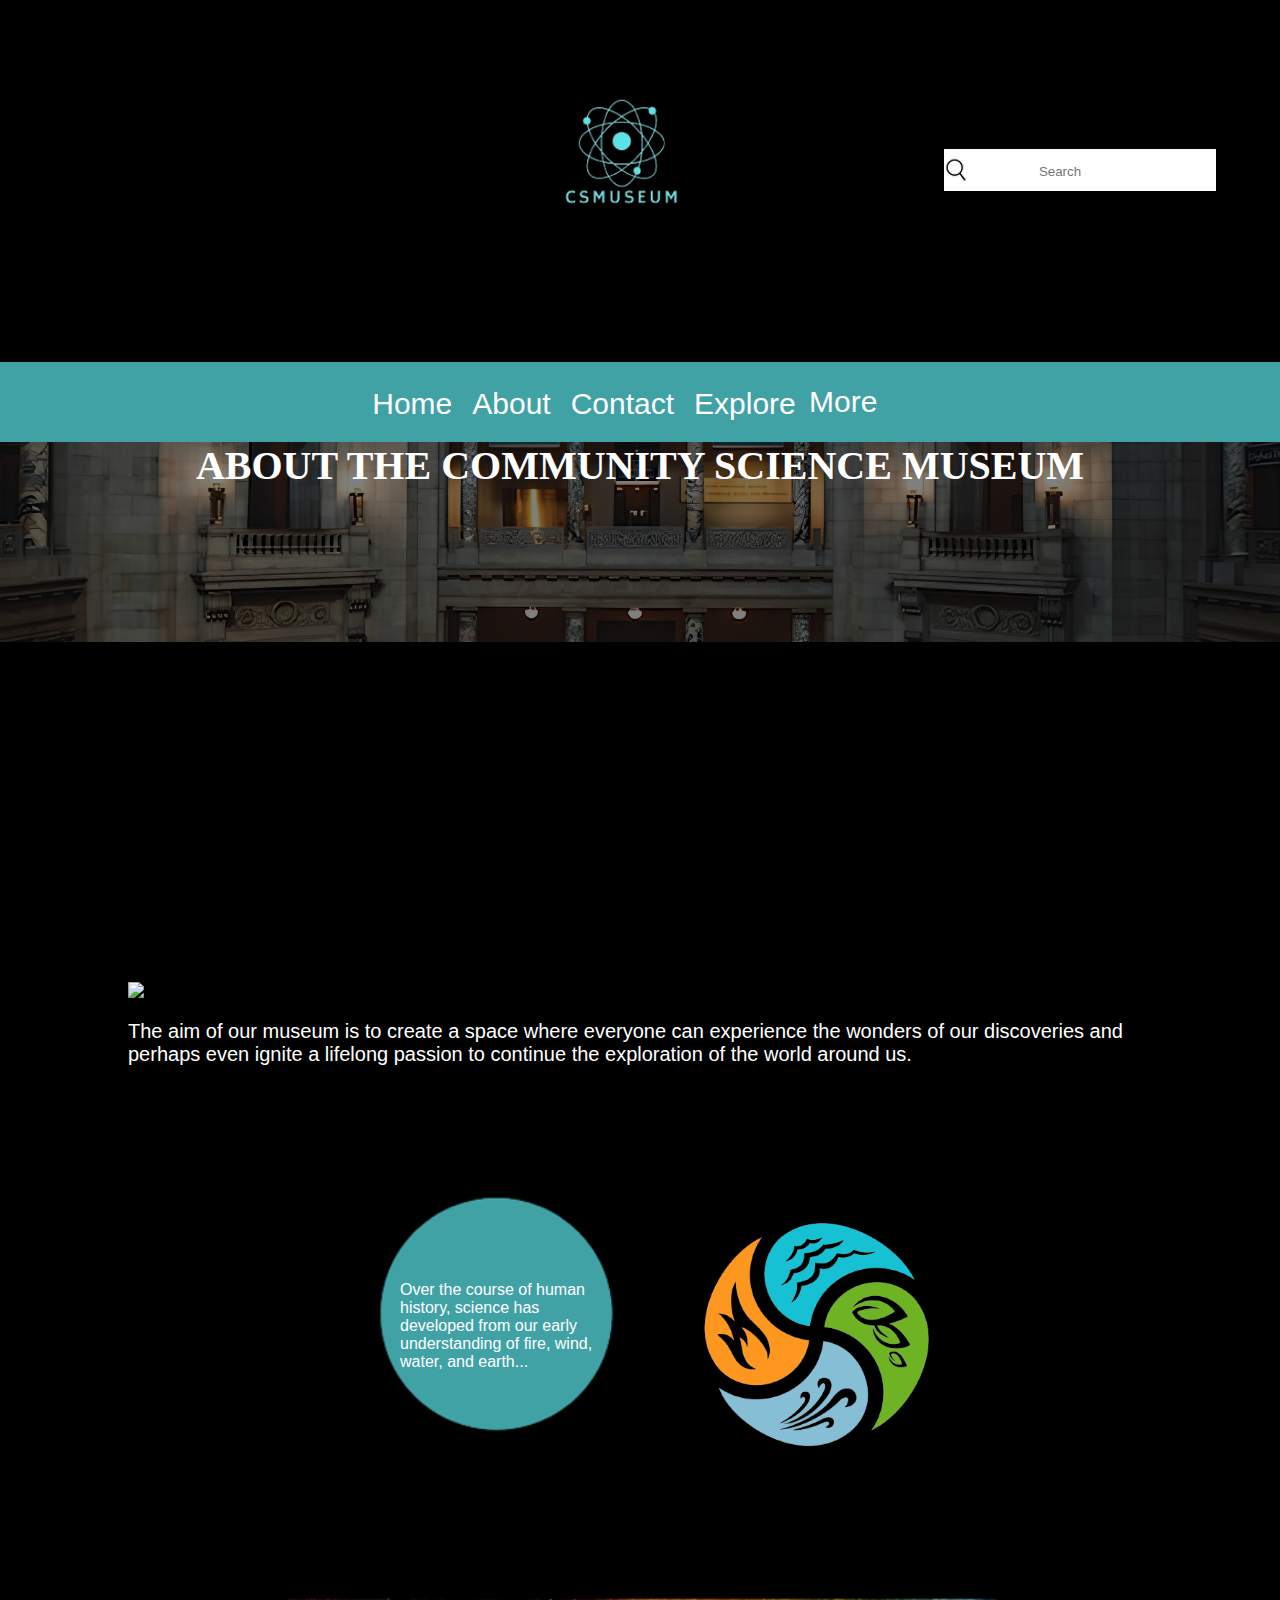
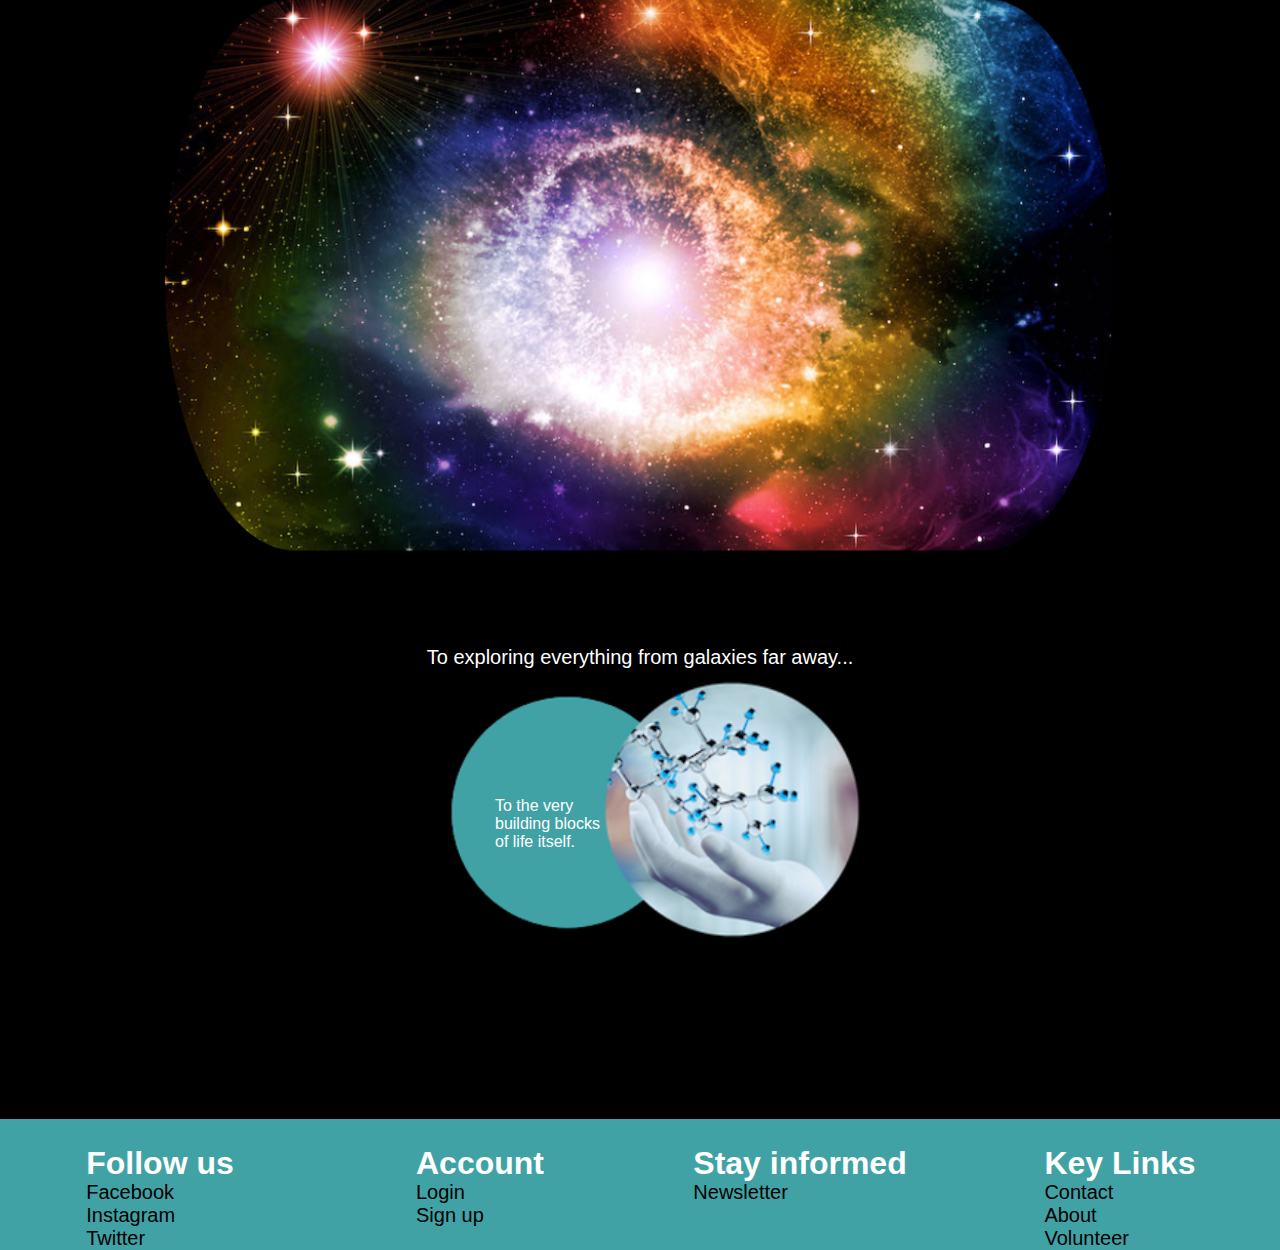
==== commit bb0e5708: "updated" ====
--- a/About.html
+++ b/About.html
@@ -230,7 +230,7 @@
     <footer>
       <div class="follow-box">
         <article class="links-box">
-          <h6 class="footer-header">Follow us</h6>
+          <h2 class="footer-header">Follow us</h2>
 
           <a class="footer-link" href="">Facebook</a>
           <a class="footer-link" href="">Instagram</a>
@@ -239,20 +239,20 @@
       </div>
       <div class="Account-box">
         <article class="links-box">
-          <h6 class="footer-header">Account</h6>
+          <h2 class="footer-header">Account</h2>
           <a class="footer-link" href="">Login</a>
           <a class="footer-link" href="">Sign up</a>
         </article>
       </div>
       <div class="stay-informed-box">
         <article class="links-box">
-          <h6 class="footer-header">Stay informed</h6>
+          <h2 class="footer-header">Stay informed</h2>
           <a class="footer-link" href="">Newsletter</a>
         </article>
       </div>
       <div class="Key-links-box">
         <article class="links-box">
-          <h6 class="footer-header">Key Links</h6>
+          <h2 class="footer-header">Key Links</h2>
           <a class="footer-link" href="">Contact</a>
           <a class="footer-link" href="">About</a>
           <a class="footer-link" href="">Volunteer</a>
--- a/Project-Semester-1.css
+++ b/Project-Semester-1.css
@@ -112,7 +112,7 @@
   font-family: var(--Secondary-font-family);
   font-size: var(--Header-2-Desktop-font-size);
 }
-.h1-text,
+.h1-text-home,
 .h1-text-explore,
 .for-kids-text,
 .h2-text,
@@ -350,7 +350,7 @@
 }
 
 .Our-Museum {
-  margin-top: 35%;
+  margin-top: 40%;
 }
 
 .Explore-text-box {
@@ -363,8 +363,7 @@
   z-index: 10;
 }
 
-.h1-text {
-  font-weight: bold;
+.h1-text-home {
   overflow: hidden;
   height: 20rem;
 }
@@ -387,7 +386,7 @@
 .Our-Museum-img {
   object-fit: contain;
   position: relative;
-  width: 89vw;
+  width: 90vw;
   border: 8px solid var(--Primary-base-color);
   filter: brightness(50%);
 }
@@ -396,7 +395,7 @@
 .Our-Museum-img-box {
   opacity: 0;
   position: absolute;
-  width: 90vw;
+  width: 91.5vw;
   height: 800px;
 }
 
@@ -405,7 +404,7 @@
 }
 
 .Transition-box-Our-Museum > div {
-  animation: animate 8s infinite;
+  animation: animate 10s infinite;
 }
 
 .Transition-box > div:nth-child(2),
@@ -498,8 +497,18 @@
   z-index: 8;
   position: static;
   align-items: center;
-  margin-top: 80%;
+  margin-top: 75%;
   background-color: transparent;
+}
+
+.control-box {
+  display: flex;
+  width: 100vw;
+  height: 100px;
+  background-color: var(--Primary-base-color);
+  position: absolute;
+  z-index: 12;
+  margin-top: 10rem;
 }
 
 .header-news-box {
@@ -526,21 +535,21 @@
   display: grid;
   align-items: center;
   justify-content: center;
-  margin-top: -10rem;
+  margin-top: -15rem;
 }
 
 .image-slideshow {
   display: flex;
   flex-direction: column;
   width: 100vw;
-  height: 1500px;
+  height: 1800px;
   position: relative;
   overflow: hidden;
 }
 
 .slide {
   width: 98vw;
-  height: 600px;
+  height: 1000px;
   display: grid;
   justify-content: center;
   align-items: center;
@@ -551,7 +560,7 @@
   display: flex;
   flex-direction: column;
   width: 90vw;
-  height: 1400px;
+  height: 1800px;
   position: relative;
   padding-top: 10rem;
   background-color: black;
@@ -585,15 +594,16 @@
   height: fit-content;
   background-color: var(--Primary-base-color);
   font-weight: bolder;
+  color: black;
 }
 
 .text-box {
   display: flex;
   flex-direction: column;
+  width: 100%;
   height: 100%;
-  width: 100%;
   position: relative;
-  margin-top: -1.2rem;
+  margin-top: -2.8rem;
 }
 
 #caret-1,
@@ -602,14 +612,15 @@
   position: absolute;
   border-radius: 200px;
   width: 500px;
-  margin-left: -8rem;
-  margin-top: 30%;
   z-index: 12;
-  border: none;
-  padding: 0;
+  padding-right: 0;
   outline: 0;
-  background: none;
   background-color: transparent;
+  margin-top: 1%;
+}
+
+fieldset {
+  width: 85rem;
 }
 
 #caret-1:hover {
@@ -630,7 +641,7 @@
 form,
 fieldset {
   display: flex;
-  flex-direction: column;
+  flex-direction: row;
 }
 
 fieldset {
@@ -712,7 +723,7 @@
   flex-direction: column;
   align-items: center;
   padding-bottom: 5rem;
-  margin-top: 48%;
+  margin-top: 50%;
   z-index: 12;
   aspect-ratio: revert;
 }
@@ -858,7 +869,8 @@
   .h6-exhibitions,
   .h2-pp,
   .h2-TC,
-  .contact-button {
+  .contact-button,
+  .footer-header {
     font-size: var(--Header-2-Tablet-Mobile-font-size);
   }
 
@@ -1027,7 +1039,6 @@
   }
 
   .footer-header {
-    font-size: 25px;
     text-align: center;
     font-weight: bolder;
   }
@@ -1068,7 +1079,7 @@
     padding-top: 2rem;
     padding-left: 0.7rem;
     width: 280px;
-    height: 15rem;
+    height: 25rem;
     gap: 2rem;
   }
 
@@ -1084,32 +1095,38 @@
     height: 500px;
   }
 
-  .img-slideshow-wrapper {
-    margin-top: -18rem;
+  .control-box {
+    height: 120px;
+    margin-top: 8rem;
   }
 
   #caret-1,
   #caret-2,
   #caret-3 {
     width: 400px;
-    margin-left: -8rem;
   }
 
   #caret-1 {
-    margin-top: 150px;
+    margin-left: -7.5rem;
   }
 
   #caret-2 {
-    margin-top: 85px;
-  }
+    margin-left: -6rem;
+  }
+
   #caret-3 {
-    margin-top: 18px;
-  }
-
-  .h1-text {
+    margin-left: -4rem;
+  }
+
+  .img-slideshow-wrapper {
+    margin-top: -12.8rem;
+  }
+
+  .h1-text-home {
     padding-left: 2rem;
     position: static;
     height: 100%;
+    margin-top: -2rem;
   }
 
   .h1 {
@@ -1118,6 +1135,10 @@
   .Transition-box {
     width: 50%;
     height: 50%;
+  }
+
+  .Get-involved {
+    margin-top: 32rem;
   }
 }
 
@@ -1200,7 +1221,12 @@
 
   .About-text-2,
   .About-text-4,
-  .support-text-3 {
+  .support-text-3,
+  .follow-box a,
+  .Account-box a,
+  .stay-informed-box a,
+  .Key-links-box a,
+  .footer-header {
     font-family: var(--Secondary-font-family);
     font-size: var(--Body-3-T-M-font-size);
   }
@@ -1334,7 +1360,6 @@
   }
 
   .footer-header {
-    font-size: 22px;
     text-align: center;
     font-weight: bolder;
   }
@@ -1374,9 +1399,19 @@
     justify-self: center;
     padding-top: 2rem;
     padding-left: 0.7rem;
-    width: 280px;
-    height: 15rem;
-    gap: 2rem;
+    width: 350px;
+    height: 20rem;
+    gap: 0;
+  }
+
+  .explore-img,
+  .Our-Museum-img {
+    width: 90vw;
+  }
+
+  .img-box,
+  .Our-Museum-img-box {
+    width: 93.5vw;
   }
 
   .Our-Museum {
@@ -1392,39 +1427,72 @@
     margin-bottom: 12rem;
   }
 
+  .slide {
+    width: 98vw;
+    height: 1000px;
+    display: grid;
+    justify-content: center;
+    align-items: center;
+    position: absolute;
+  }
+
+  .slide-img-box {
+    width: 89vw;
+  }
+
+  .slideshow-img {
+    width: 85vw;
+  }
+
+  .text-box {
+    width: 95.6%;
+  }
+
   .img-slideshow-wrapper {
-    margin-top: -20rem;
+    margin-top: -15rem;
+  }
+
+  .control-box {
+    height: 80px;
   }
 
   #caret-1,
   #caret-2,
   #caret-3 {
-    width: 300px;
-    margin-left: -6.3rem;
+    width: 250px;
+    margin-top: 3rem;
   }
 
   #caret-1 {
-    margin-top: 250px;
+    margin-left: -5rem;
   }
 
   #caret-2 {
-    margin-top: 200px;
-  }
+    margin-left: -4.5rem;
+  }
+
   #caret-3 {
-    margin-top: 150px;
-  }
-
-  .h1-text {
+    margin-left: -4rem;
+  }
+
+  .h1-text-home {
     padding-left: 2rem;
     position: static;
     height: 100%;
+
+    margin-top: -8rem;
   }
 
   .h1 {
     height: 100%;
+    margin-left: 2rem;
   }
   .Transition-box {
     width: 50%;
     height: 50%;
   }
-}
+
+  .Get-involved {
+    margin-top: 25rem;
+  }
+}
--- a/About.css
+++ b/About.css
@@ -187,7 +187,6 @@
   .desktop-drop-down-link,
   .mobile-link {
     padding-bottom: 0.8rem;
-    padding-bottom: 0.8rem;
   }
 
   #more {
@@ -333,7 +332,6 @@
   .desktop-drop-down-link,
   .mobile-link {
     padding-bottom: 0.8rem;
-    padding-bottom: 0.8rem;
   }
 
   #more {
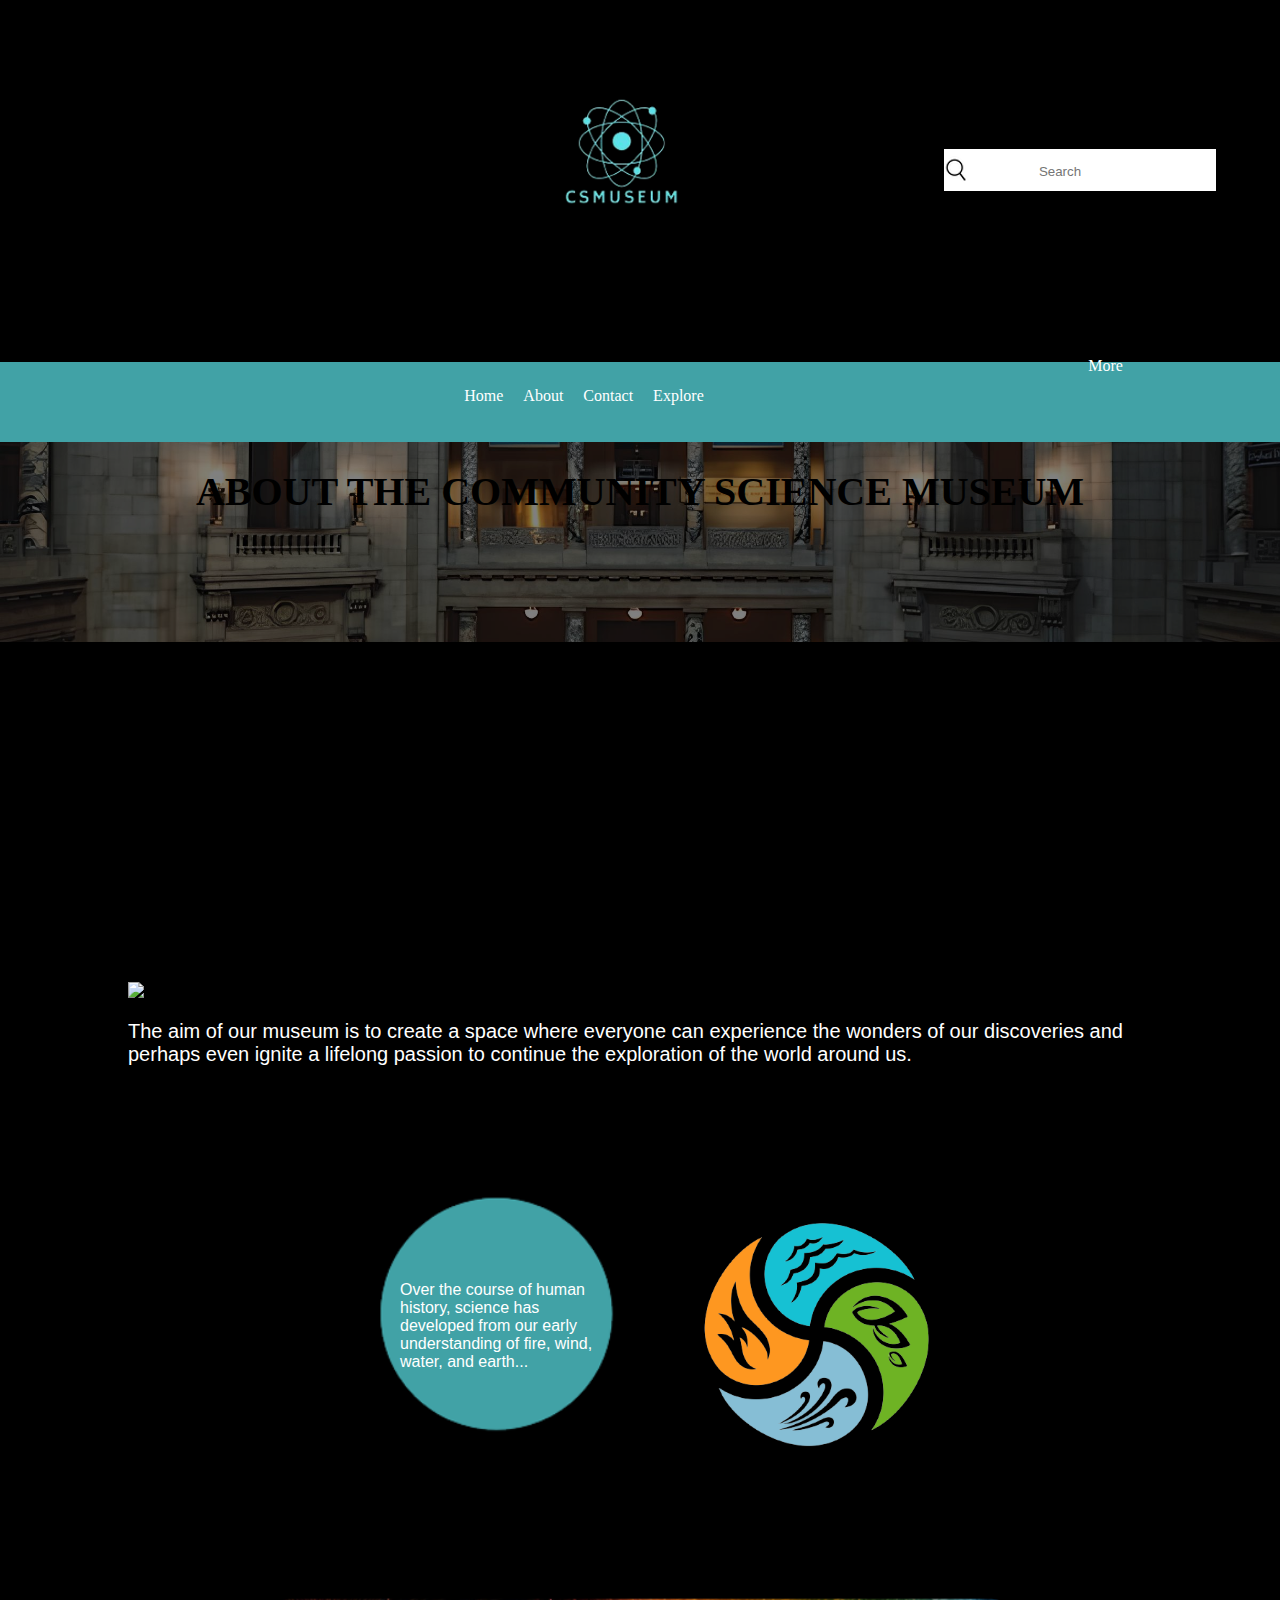
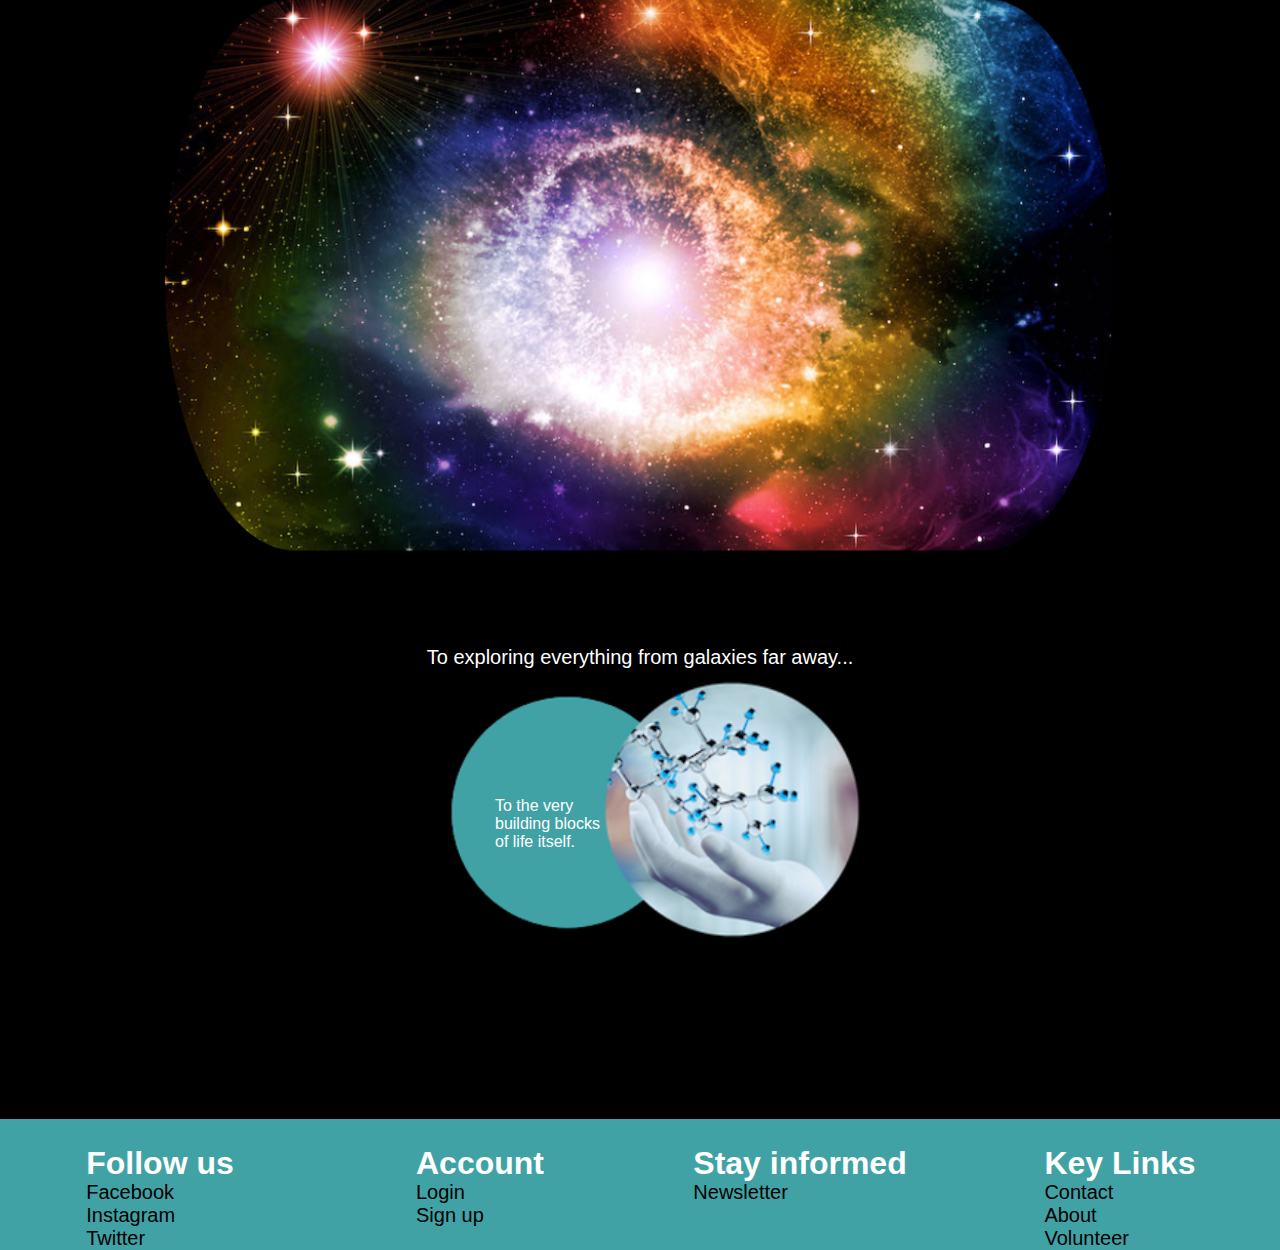
==== commit b247d89b: "updated" ====
--- a/About.html
+++ b/About.html
@@ -4,7 +4,7 @@
     <meta charset="UTF-8" />
     <meta name="viewport" content="width= device-width, initial-scale=1" />
     <meta name="description" content="Find out more about our museum" />
-    <link rel="stylesheet" href="Project-Semester-1.css" />
+    <link rel="stylesheet" href="index.css" />
     <link rel="stylesheet" href="About.css" />
     <link rel="icon" href="Images/Favicon.png" type="image/x-icon" />
     <link
--- a/index.css
+++ b/index.css
@@ -0,0 +1,1527 @@
+:root {
+  --Primary-base-color: #41a2a6;
+  --Secondary-base-color: black;
+  --Grey-base-color: #20252b;
+  --Text-base-color: white;
+  --Secondary-font-family: "Source Sans 3", sans-serif;
+  --Primary-font-family-Bold: "Playfair Display", serif;
+  --Header-1-Desktop-font-size: 40px;
+  --Header-2-Desktop-font-size: 32px;
+  --Header-1-Tablet-Mobile-font-size: 22px;
+  --Header-2-Tablet-Mobile-font-size: 20px;
+  --Header-3-All-Screens-font-size: 18px;
+  --Body-1-and-2-font-size: 20px;
+  --Body-3-font-size: 16px;
+  --Body-1-and-2-T-M-font-size: 16px;
+  --Body-3-T-M-font-size: 12px;
+  --Main-Nav-link-font-size: 30px;
+}
+
+.Special-Events,
+main,
+header,
+.Explore,
+.Transition-box,
+.Our-Museum {
+  background-color: var(--Secondary-base-color);
+}
+
+body,
+.nav-wrapper,
+.drop-down-link,
+.volunteer-text,
+.volunteer-text-box,
+.volunteer-button,
+.internships-button,
+.contact-button {
+  background-color: var(--Primary-base-color);
+}
+
+.drop-down-link,
+.desktop-link,
+.h1,
+h3 a,
+h2,
+h3,
+.h4-support,
+.h5-volunteer,
+.h6-internships,
+p,
+.follow-box h6,
+.Account-box h6,
+.stay-informed-box h6,
+.Key-links-box h6,
+.mobile-link,
+#more,
+.h4-Get-Involved,
+.h1-explore,
+.h1-text-explore,
+.h4-exhibitions,
+.h5-exhibitions,
+.h6-exhibitions,
+table,
+.h4-contact,
+.contact-label {
+  color: var(--Text-base-color);
+}
+
+.h3-news,
+.h3-contact {
+  font-size: var(--Header-3-All-Screens-font-size);
+  font-family: var(--Secondary-font-family);
+}
+
+.h1,
+.Our-Museum-h3 a,
+.h4-support,
+.h5-volunteer,
+.h6-internships,
+.slideshow-header,
+.h1-explore,
+.h2-explore,
+.h3-researchers,
+.h1-about,
+.About-text-2,
+.h1-support,
+.h1-internships,
+.h1-exhibitions,
+.h1-contact,
+.h4-contact {
+  font-family: var(--Primary-font-family-Bold);
+  font-size: var(--Header-1-Desktop-font-size);
+}
+
+.h4-Get-Involved,
+.h2-our-museum,
+.h2-news,
+.volunteer-button,
+.internships-button,
+.h2-exhibitions,
+.h3-exhibitions,
+.h4-exhibitions,
+.h5-exhibitions,
+.h6-exhibitions,
+.h2-contact,
+.h2-pp,
+.h2-TC,
+.contact-button,
+.slideshow-text {
+  font-family: var(--Secondary-font-family);
+  font-size: var(--Header-2-Desktop-font-size);
+}
+.h1-text-home,
+.h1-text-explore,
+.for-kids-text,
+.h2-text,
+.for-teachers-text,
+.h3-text-researchers,
+.About-text-1,
+.About-text-3,
+.support-text-1,
+.support-text-4,
+.volunteer-text,
+.volunteer-text-1,
+.internships-text-1,
+.internships-text-2,
+.exhibitions-text,
+.contact-text,
+td,
+tr,
+.pp-text,
+.TC-text {
+  font-family: var(--Secondary-font-family);
+  font-size: var(--Body-1-and-2-font-size);
+}
+
+.About-text-2,
+.About-text-4,
+.support-text-3 {
+  font-family: var(--Secondary-font-family);
+  font-size: var(--Body-3-font-size);
+}
+/* 
+.mobile-link,
+.desktop-link,
+#more,
+.desktop-drop-down-link {
+  font-size: var(--Main-Nav-link-font-size);
+  font-family: var(--Secondary-font-family);
+} */
+
+body,
+header,
+main,
+footer {
+  width: 100vw;
+}
+
+body {
+  overflow-x: hidden;
+  margin: 0;
+}
+
+html {
+  overflow-x: hidden;
+}
+
+header {
+  background-color: var(--Secondary-base-color);
+  overflow-x: hidden;
+}
+
+main {
+  display: flex;
+  flex-direction: column;
+  overflow: hidden;
+  scroll-behavior: smooth;
+  justify-content: center;
+  align-items: center;
+}
+
+.logo-wrapper {
+  max-width: 100vw;
+  display: flex;
+  flex-direction: row;
+  justify-content: center;
+  align-items: center;
+}
+
+.logo {
+  align-self: center;
+  justify-self: center;
+  width: 50vw;
+}
+
+.search-box-wrapper {
+  display: flex;
+  justify-content: end;
+  align-items: center;
+  width: 100vw;
+  padding-top: 1rem;
+}
+.search-box {
+  display: flex;
+  width: 100vw;
+  height: 100%;
+  min-height: 10px;
+  max-height: 10px;
+  min-width: 70px;
+  max-width: 160px;
+  background-color: white;
+  justify-content: start;
+  padding-bottom: 2rem;
+  padding-left: 2rem;
+  padding-right: 5rem;
+  margin-top: -30%;
+  margin-right: 5%;
+}
+
+.search-icon-desktop {
+  position: absolute;
+  margin-top: -0.4rem;
+  margin-left: -3rem;
+}
+
+.search-icon-mob {
+  display: none;
+}
+
+#mobile-checkbox {
+  display: none;
+}
+
+.hamburger {
+  display: none;
+}
+
+.nav-wrapper {
+  display: flex;
+  flex-wrap: nowrap;
+  max-width: 100vw;
+  min-height: 80px;
+  max-height: 350px;
+  justify-content: center;
+  align-items: center;
+}
+
+#Nav-menu {
+  height: 30px;
+}
+
+.nav {
+  display: flex;
+  flex-wrap: nowrap;
+  width: 100%;
+}
+
+.desktop-link {
+  text-decoration: none;
+  margin-left: 1rem;
+}
+
+#explore-link {
+  margin-right: 8rem;
+}
+
+input[type="search"] {
+  background: white;
+  border: none;
+  height: 20px;
+  margin-top: 0.8rem;
+}
+
+input[type="search"]:focus {
+  outline: none;
+}
+
+::placeholder {
+  text-align: center;
+}
+
+.mobile-and-drop-box {
+  width: 200px;
+  margin-left: 50%;
+  position: absolute;
+  margin-top: -3rem;
+  z-index: 12;
+}
+
+.mobile-link {
+  display: none;
+  text-decoration: none;
+  position: relative;
+  z-index: 999;
+  background-color: var(--Primary-base-color);
+}
+
+#desktop-exhibitions-link {
+  margin-top: -6rem;
+}
+
+.drop-down-links,
+#mobile-link-1,
+#mobile-link-2,
+#mobile-link-3,
+#mobile-link-4 {
+  display: none;
+}
+
+#more {
+  border: none;
+  outline: none;
+  background: none;
+  text-decoration: none;
+  position: relative;
+}
+
+#drop-down-checkbox {
+  display: none;
+}
+
+#drop-down-checkbox:checked ~ .desktop-drop-down-link {
+  display: block;
+}
+
+/* MAIN CONTENT HOME */
+
+/* EXPLORE SECTION & OUR MUSEUM SECTION */
+
+.Explore,
+.Our-Museum {
+  display: flex;
+  flex-direction: column;
+  width: 100%;
+  height: 100%;
+  z-index: 8;
+  align-items: center;
+  justify-content: center;
+  overflow: hidden;
+  min-height: 0;
+  min-width: 0;
+  margin: 0;
+}
+
+.Explore {
+  margin-top: 5rem;
+}
+
+.Our-Museum {
+  margin-top: 40%;
+}
+
+.Explore-text-box {
+  height: 30rem;
+  display: flex;
+  flex-direction: column;
+  align-items: center;
+  gap: 10rem;
+  padding-top: 8rem;
+  z-index: 10;
+}
+
+.h1-text-home {
+  overflow: hidden;
+  height: 20rem;
+}
+
+.Transition-box,
+.Transition-box-Our-Museum {
+  display: flex;
+  flex-direction: column;
+  overflow: hidden;
+  width: 100%;
+  height: 100%;
+  align-items: center;
+}
+
+.Transition-box-Our-Museum {
+  margin-top: -7rem;
+}
+
+.explore-img,
+.Our-Museum-img {
+  object-fit: contain;
+  position: relative;
+  width: 60vw;
+  border: 8px solid var(--Primary-base-color);
+  filter: brightness(50%);
+}
+
+.img-box,
+.Our-Museum-img-box {
+  opacity: 0;
+  position: absolute;
+  width: 60vw;
+  height: 800px;
+}
+
+.Transition-box > div {
+  animation: animate 25s infinite;
+}
+
+.Transition-box-Our-Museum > div {
+  animation: animate 10s infinite;
+}
+
+.Transition-box > div:nth-child(2),
+.Transition-box-Our-Museum > div:nth-child(2) {
+  animation-delay: 4s;
+}
+.Transition-box > div:nth-child(3) {
+  animation-delay: 8s;
+}
+
+.Transition-box-Our-Museum > div:nth-child(3) {
+  animation-delay: 3s;
+}
+
+.Transition-box > div:nth-child(4) {
+  animation-delay: 12s;
+}
+
+.Transition-box > div:nth-child(5) {
+  animation-delay: 16s;
+}
+
+@keyframes animate {
+  10% {
+    opacity: 1;
+  }
+  20% {
+    opacity: 1;
+  }
+  30% {
+    opacity: 0;
+  }
+  40% {
+    transform: scale (1);
+  }
+}
+
+.h1,
+h3 a {
+  overflow: hidden;
+  height: 100vh;
+  margin: 0 auto;
+}
+
+.h2-wrapper {
+  display: grid;
+  width: 100vw;
+  height: 2rem;
+  justify-content: center;
+  position: static;
+  padding-bottom: 12rem;
+}
+
+.h2-our-museum {
+  height: 15rem;
+  width: 100%;
+  overflow: hidden;
+}
+
+.Our-Museum-text-box {
+  display: flex;
+  flex-direction: column;
+  position: absolute;
+  align-items: center;
+  justify-self: center;
+  justify-content: start;
+  padding-top: 2rem;
+  z-index: 12;
+  margin-top: 70%;
+}
+
+.Our-Museum-h3 {
+  width: 18rem;
+  height: 5rem;
+  z-index: 10;
+  text-align: center;
+}
+
+.Our-Museum-h3 a {
+  text-decoration: none;
+}
+
+/* NEWS SECTION */
+
+.Special-Events {
+  display: flex;
+  flex-direction: column;
+  width: 700px;
+  height: 900px;
+  z-index: 8;
+  position: static;
+  align-items: center;
+  margin-top: 75%;
+  background-color: transparent;
+}
+
+.control-box {
+  display: flex;
+  width: 100vw;
+  height: 100px;
+  background-color: var(--Primary-base-color);
+  position: absolute;
+  z-index: 12;
+  margin-top: 10rem;
+}
+
+.header-news-box {
+  display: flex;
+  flex-wrap: wrap;
+  width: 30vw;
+  height: 100%;
+  padding-bottom: 10rem;
+  z-index: 12;
+}
+
+.h2-news {
+  width: 100%;
+  text-wrap: nowrap;
+}
+
+.h3-news {
+  width: 100%;
+}
+
+.img-slideshow-wrapper {
+  width: 100vw;
+  height: 1200px;
+  display: grid;
+  align-items: center;
+  justify-content: center;
+  margin-top: -15rem;
+}
+
+.image-slideshow {
+  display: flex;
+  flex-direction: column;
+  width: 100vw;
+  height: 1800px;
+  position: relative;
+  overflow: hidden;
+}
+
+.slide {
+  width: 100vw;
+  height: 1000px;
+  display: grid;
+  justify-content: center;
+  align-items: center;
+  position: absolute;
+}
+
+.slide-img-box {
+  display: flex;
+  flex-direction: column;
+  width: 60vw;
+  height: 1800px;
+  position: relative;
+  padding-top: 10rem;
+  background-color: black;
+  overflow: hidden;
+}
+
+.slideshow-img {
+  width: 60vw;
+  height: 100%;
+  object-fit: contain;
+  outline: 8px solid var(--Primary-base-color);
+  outline-offset: -0.5rem;
+  opacity: 80%;
+}
+
+.slideshow-header-box {
+  display: flex;
+  flex-direction: column;
+  position: absolute;
+  height: 100%;
+  width: 100%;
+  align-items: center;
+  justify-self: center;
+  justify-content: start;
+  padding-top: 2rem;
+  z-index: 10;
+}
+
+.slideshow-text {
+  width: 100%;
+  height: fit-content;
+  background-color: var(--Primary-base-color);
+  font-weight: bolder;
+  color: black;
+}
+
+.text-box {
+  display: flex;
+  flex-direction: column;
+  width: 100%;
+  height: 100%;
+  position: relative;
+  margin-top: -2.8rem;
+}
+
+.special-events-form {
+  width: 100vw;
+  margin: 0 auto;
+}
+
+.slideshow-caret,
+.radio-home {
+  vertical-align: middle;
+}
+
+#caret-1,
+#caret-2,
+#caret-3 {
+  position: absolute;
+  border-radius: 200px;
+  width: 500px;
+  z-index: 12;
+  padding-right: 0;
+  outline: 0;
+  background-color: transparent;
+  margin-left: 30%;
+  padding-top: 1rem;
+}
+
+#caret-1:hover {
+  transition: all 0.4s ease-in-out 0s;
+  transform: rotate(360deg);
+}
+
+#caret-2:hover {
+  transition: all 0.4s ease-in-out 0s;
+  transform: rotate(360deg);
+}
+
+#caret-3:hover {
+  transition: all 0.4s ease-in-out 0s;
+  transform: rotate(360deg);
+}
+
+.special-events-fieldset {
+  display: flex;
+  flex-direction: row;
+  width: 70vw;
+  border: none;
+}
+
+.r-btn-next {
+  display: flex;
+  flex-direction: row;
+  justify-content: start;
+  align-items: start;
+  width: 80%;
+  height: 150px;
+  padding-top: 0.3rem;
+  right: 0;
+  margin: 0 auto;
+  position: relative;
+}
+
+.radio-home {
+  position: absolute;
+  z-index: 12;
+  display: flex;
+  width: 100px;
+  display: none;
+  margin-top: 3rem;
+  z-index: 999;
+}
+
+.radio-1 {
+  margin-left: 5rem;
+}
+
+.radio-2 {
+  margin-left: 20rem;
+}
+
+.radio-3 {
+  margin-left: 20rem;
+}
+
+#slide-1 {
+  z-index: 8;
+}
+
+#slide-2 {
+  z-index: 4;
+}
+
+#slide-3 {
+  z-index: 3;
+}
+
+#r-btn-1:checked ~ #slide-1 {
+  visibility: hidden;
+}
+
+#r-btn-1:not(checked) ~ #slide-1 {
+  visibility: visible;
+}
+
+#r-btn-2:checked ~ #slide-3 {
+  z-index: 9;
+}
+
+#r-btn-2:not(checked) ~ #slide-3 {
+  z-index: 3;
+}
+
+#r-btn-3:checked ~ #slide-3 {
+  visibility: hidden;
+}
+
+#r-btn-3:not(checked) ~ #slide-3 {
+  visibility: visible;
+}
+
+/* GET INVOLVED SECTION HOME*/
+
+.Get-involved {
+  width: 50%;
+  display: flex;
+  flex-direction: column;
+  align-items: center;
+  padding-bottom: 5rem;
+  margin-top: 50%;
+  z-index: 12;
+  aspect-ratio: revert;
+}
+
+.Get-involved-header-box {
+  display: grid;
+  justify-content: center;
+  width: 100vw;
+}
+
+.support-box,
+.volunteer-box,
+.internships-box {
+  display: flex;
+  flex-direction: column;
+  width: 55vw;
+  height: auto;
+  position: relative;
+  object-fit: contain;
+  background-color: var(--Secondary-base-color);
+  z-index: 12;
+}
+
+.support-box img,
+.volunteer-box img,
+.internships-box img {
+  width: 100%;
+  height: 100%;
+  position: relative;
+  opacity: 50%;
+  padding-top: 5rem;
+}
+
+.h4-support,
+.h5-volunteer,
+.h6-internships {
+  display: flex;
+  width: 100%;
+  height: 100%;
+  justify-content: center;
+  align-items: center;
+}
+
+.support-header-box,
+.volunteer-header-box,
+.internships-header-box {
+  display: flex;
+  flex-direction: column;
+  width: 100%;
+  height: 100%;
+  justify-self: center;
+  align-self: center;
+  position: absolute;
+}
+
+/* FOOTER */
+
+footer {
+  display: flex;
+  flex-direction: row;
+  width: 100vw;
+  height: 100%;
+  justify-content: center;
+}
+
+.footer-link {
+  text-decoration: none;
+}
+
+.follow-box,
+.Account-box,
+.stay-informed-box,
+.Key-links-box {
+  display: flex;
+  flex-direction: column;
+  width: 100%;
+  height: auto;
+  align-items: center;
+}
+
+.follow-box a,
+.Account-box a,
+.stay-informed-box a,
+.Key-links-box a {
+  text-align: left;
+  font-family: var(--Secondary-font-family);
+  font-size: var(--Body-1-and-2-font-size);
+  color: black;
+}
+
+.links-box {
+  display: flex;
+  flex-direction: column;
+}
+
+.footer-header {
+  font-size: var(--Header-2-Desktop-font-size);
+  font-family: var(--Secondary-font-family);
+  margin-bottom: -0.1rem;
+}
+
+/* SMALL SCREENS */
+
+@media (min-width: 501px) and (max-width: 1000px) {
+  .Our-Museum-h3 a,
+  .slideshow-header,
+  .h2-explore,
+  .h3-researchers,
+  .h1-about {
+    font-size: var(--Header-1-Tablet-Mobile-font-size);
+  }
+
+  .slideshow-header {
+    text-wrap: wrap;
+    width: 200px;
+  }
+
+  .h1,
+  h3 a,
+  .h4-support,
+  .h5-volunteer,
+  .h6-internships,
+  .h1-explore,
+  .h2-explore,
+  .h3-researchers,
+  .h1-support,
+  .h1-internships,
+  .h1-exhibitions,
+  .h1-contact,
+  .h4-contact {
+    font-size: var(--Header-1-Tablet-Mobile-font-size);
+  }
+
+  .h4-Get-Involved,
+  .h2-our-museum,
+  .h2-news,
+  .volunteer-button,
+  .internships-button,
+  .h2-exhibitions,
+  .h3-exhibitions,
+  .h4-exhibitions,
+  .h5-exhibitions,
+  .h6-exhibitions,
+  .h2-pp,
+  .h2-TC,
+  .contact-button,
+  .footer-header {
+    font-size: var(--Header-2-Tablet-Mobile-font-size);
+  }
+
+  .About-text-2,
+  .About-text-4,
+  .support-text-3 {
+    font-family: var(--Secondary-font-family);
+    font-size: var(--Body-3-T-M-font-size);
+  }
+
+  .h2-news {
+    text-wrap: wrap;
+  }
+
+  .header-news-box {
+    width: 40vw;
+  }
+
+  .slideshow-text,
+  .h1-text,
+  .h1-text-explore,
+  .for-kids-text,
+  .h2-text,
+  .for-teachers-text,
+  .h3-text-researchers,
+  .About-text-1,
+  .About-text-3,
+  .support-text-1,
+  .support-text-4,
+  .volunteer-text,
+  .volunteer-text-1,
+  .internships-text-1,
+  .internships-text-2,
+  .exhibitions-text,
+  .contact-text,
+  .pp-text,
+  .TC-text {
+    font-size: var(--Body-1-and-2-T-M-font-size);
+  }
+
+  .Mob-grid-box {
+    width: 100vw;
+    height: 110px;
+    display: flex;
+    flex-direction: row;
+    align-items: center;
+    justify-content: center;
+  }
+
+  .search-icon-desktop,
+  .more-btn,
+  .desktop-link {
+    display: none;
+  }
+
+  .mobile-link {
+    text-wrap: nowrap;
+    background-color: var(--Primary-base-color);
+    text-decoration: none;
+    margin-left: 1.5rem;
+  }
+
+  #mobile-link-1 {
+    margin-top: -6rem;
+  }
+
+  .nav-wrapper {
+    background-color: transparent;
+    display: flex;
+    flex-direction: column;
+    justify-content: start;
+    align-items: start;
+    padding-right: 0;
+  }
+
+  .mobile-and-drop-box {
+    display: flex;
+    flex-direction: column;
+    width: 280px;
+    padding-left: 0;
+    margin-left: 2%;
+    margin-top: -3.2rem;
+    position: absolute;
+    z-index: 999;
+  }
+
+  .hamburger {
+    display: block;
+    margin-bottom: 0;
+  }
+
+  #drop-down-checkbox:checked ~ .mobile-link {
+    display: block;
+  }
+
+  #desktop-exhibitions-link {
+    margin-top: 0;
+  }
+
+  #search-bar {
+    visibility: hidden;
+  }
+
+  .logo-wrapper {
+    flex-direction: column;
+    height: 280px;
+    width: 300px;
+    justify-content: end;
+    margin-left: 30%;
+  }
+
+  .logo {
+    padding-left: 0;
+    width: 20rem;
+  }
+
+  .text-box {
+    display: flex;
+    flex-direction: column;
+    height: 200%;
+    width: 100%;
+  }
+
+  .search-box-wrapper {
+    grid-area: Search;
+    display: block;
+    width: 50px;
+    height: 5vh;
+    padding-left: 0;
+    padding-top: 0;
+  }
+  .search-box {
+    grid-area: Search;
+    padding-bottom: 0;
+    padding-left: 0;
+    background-color: transparent;
+    display: block;
+    flex-direction: column;
+    width: 50px;
+    height: 5vh;
+    padding: 0;
+    z-index: 12;
+    margin-top: 0;
+    margin-right: 0;
+  }
+
+  .mob-search-box {
+    display: flex;
+    flex-direction: column;
+    height: 170px;
+    width: 200px;
+    align-items: end;
+    justify-content: end;
+  }
+
+  .search-icon-mob {
+    grid-area: Search;
+    display: block;
+    width: 80px;
+    height: 80px;
+    margin-left: -8rem;
+  }
+
+  footer {
+    background-color: var(--Primary-base-color);
+  }
+
+  .footer-header {
+    text-align: center;
+    font-weight: bolder;
+  }
+
+  body {
+    background-color: var(--Secondary-base-color);
+    margin: 0;
+    padding: 0;
+    overflow-x: hidden;
+  }
+
+  header {
+    justify-self: center;
+    justify-content: center;
+    overflow-y: hidden;
+  }
+
+  html {
+    overflow-x: hidden;
+  }
+
+  .Our-Museum-text-box {
+    margin-top: 90%;
+  }
+
+  .Explore {
+    height: 350px;
+    margin-top: 0;
+  }
+
+  .Explore-text-box {
+    display: flex;
+    flex-direction: column;
+    position: absolute;
+    align-items: center;
+    justify-content: center;
+    justify-self: center;
+    padding-top: 2rem;
+    padding-left: 0.7rem;
+    width: 280px;
+    height: 25rem;
+    gap: 2rem;
+  }
+
+  .Our-Museum {
+    margin-top: 45%;
+  }
+
+  .img-box {
+    height: 300px;
+  }
+
+  .Special-Events {
+    height: 500px;
+  }
+
+  .control-box {
+    height: 120px;
+    margin-top: 8rem;
+  }
+
+  .special-events-fieldset {
+    width: 40vw;
+  }
+
+  #caret-1,
+  #caret-2,
+  #caret-3 {
+    width: 380px;
+  }
+
+  .radio-1 {
+    margin-left: 2rem;
+  }
+
+  .radio-2 {
+    margin-left: 18rem;
+  }
+
+  .radio-3 {
+    margin-left: 25rem;
+  }
+
+  #caret-1 {
+    margin-left: -2rem;
+  }
+
+  #caret-2 {
+    margin-left: 3rem;
+  }
+
+  #caret-3 {
+    margin-left: 8rem;
+  }
+
+  .img-slideshow-wrapper {
+    margin-top: -12.8rem;
+  }
+
+  .h1-text-home {
+    padding-left: 2rem;
+    position: static;
+    height: 100%;
+    margin-top: -2rem;
+  }
+
+  .h1 {
+    height: 100%;
+  }
+  .Transition-box {
+    width: 50%;
+    height: 50%;
+  }
+
+  .Get-involved {
+    margin-top: 32rem;
+  }
+}
+
+/* XTRA SMALL SCREENS */
+
+@media (max-width: 500px) {
+  .Our-Museum-h3 a,
+  .slideshow-header,
+  .h1-explore,
+  .h2-explore,
+  .h3-researchers,
+  .h2-explore,
+  .h3-researchers,
+  .h1-about,
+  .h1-support,
+  .h1-internships,
+  .h1-contact,
+  .h4-contact {
+    font-size: var(--Header-1-Tablet-Mobile-font-size);
+  }
+
+  .slideshow-header {
+    text-wrap: wrap;
+    width: 200px;
+  }
+
+  .h1,
+  h3 a,
+  .h4-support,
+  .h5-volunteer,
+  .h6-internships,
+  .h1-exhibitions {
+    font-size: var(--Header-1-Tablet-Mobile-font-size);
+  }
+
+  .h4-Get-Involved,
+  .h2-our-museum,
+  .h2-news,
+  .volunteer-button,
+  .internships-button,
+  .h2-exhibitions,
+  .h3-exhibitions,
+  .h4-exhibitions,
+  .h5-exhibitions,
+  .h6-exhibitions,
+  .h2-pp,
+  .h2-TC,
+  .contact-button {
+    font-size: var(--Header-2-Tablet-Mobile-font-size);
+  }
+
+  .h2-news {
+    text-wrap: wrap;
+  }
+
+  .header-news-box {
+    width: 40vw;
+  }
+
+  .slideshow-text,
+  .for-kids-text,
+  .h1-text-explore,
+  .h2-text,
+  .for-teachers-text,
+  .h3-text-researchers,
+  .About-text-1,
+  .About-text-3,
+  .support-text-1,
+  .support-text-4,
+  .volunteer-text,
+  .volunteer-text-1,
+  .internships-text-1,
+  .internships-text-2,
+  .exhibitions-text,
+  .contact-text,
+  .pp-text,
+  .TC-text {
+    font-size: var(--Body-1-and-2-T-M-font-size);
+  }
+
+  .About-text-2,
+  .About-text-4,
+  .support-text-3,
+  .follow-box a,
+  .Account-box a,
+  .stay-informed-box a,
+  .Key-links-box a,
+  .footer-header {
+    font-family: var(--Secondary-font-family);
+    font-size: var(--Body-3-T-M-font-size);
+  }
+
+  .Mob-grid-box {
+    width: 100vw;
+    height: 110px;
+    display: flex;
+    flex-direction: row;
+    align-items: center;
+    justify-content: center;
+  }
+
+  .search-icon-desktop,
+  .more-btn,
+  .desktop-link,
+  .search {
+    display: none;
+  }
+
+  .mobile-link {
+    text-wrap: nowrap;
+    background-color: var(--Primary-base-color);
+    text-decoration: none;
+    margin-left: 1.5rem;
+  }
+
+  #mobile-link-1 {
+    margin-top: -6rem;
+  }
+
+  .nav-wrapper {
+    background-color: transparent;
+    display: flex;
+    flex-direction: column;
+    justify-content: start;
+    align-items: start;
+    padding-right: 0;
+  }
+
+  .mobile-and-drop-box {
+    display: flex;
+    flex-direction: column;
+    width: 280px;
+    padding-left: 0;
+    margin-left: 2%;
+    position: absolute;
+    z-index: 999;
+    /* margin-top: -3rem; */
+  }
+
+  .hamburger {
+    display: block;
+    margin-bottom: 0;
+  }
+
+  #drop-down-checkbox:checked ~ .mobile-link {
+    display: block;
+  }
+
+  #desktop-exhibitions-link {
+    margin-top: 0;
+  }
+
+  #search-bar {
+    visibility: hidden;
+  }
+
+  .logo-wrapper {
+    flex-direction: column;
+    height: 280px;
+    width: 300px;
+    justify-content: end;
+    margin-left: 30%;
+  }
+
+  .logo {
+    padding-left: 0;
+    width: 20rem;
+  }
+
+  .text-box {
+    display: flex;
+    flex-direction: column;
+    height: 200%;
+    width: 100%;
+  }
+
+  .search-box-wrapper {
+    grid-area: Search;
+    display: block;
+    width: 50px;
+    height: 5vh;
+    padding-left: 0;
+    padding-top: 0;
+  }
+  .search-box {
+    grid-area: Search;
+    padding-bottom: 0;
+    padding-left: 0;
+    background-color: transparent;
+    display: block;
+    flex-direction: column;
+    width: 50px;
+    height: 5vh;
+    padding: 0;
+    z-index: 12;
+    margin-top: 0;
+    margin-right: 0;
+  }
+
+  .mob-search-box {
+    display: flex;
+    flex-direction: column;
+    height: 170px;
+    width: 200px;
+    align-items: end;
+    justify-content: end;
+  }
+
+  .search-icon-mob {
+    grid-area: Search;
+    display: block;
+    width: 80px;
+    height: 80px;
+    margin-left: -8rem;
+  }
+
+  footer {
+    background-color: var(--Primary-base-color);
+  }
+
+  .footer-header {
+    text-align: center;
+    font-weight: bolder;
+  }
+
+  body {
+    background-color: var(--Secondary-base-color);
+    margin: 0;
+    padding: 0;
+    overflow-x: hidden;
+  }
+
+  header {
+    justify-self: center;
+    justify-content: center;
+    overflow-y: hidden;
+  }
+
+  html {
+    overflow-x: hidden;
+  }
+
+  .Our-Museum-text-box {
+    margin-top: 90%;
+  }
+
+  .Explore {
+    height: 350px;
+    margin-top: 0;
+  }
+
+  .Explore-text-box {
+    display: flex;
+    flex-direction: column;
+    position: absolute;
+    align-items: center;
+    justify-content: center;
+    justify-self: center;
+    padding-top: 2rem;
+    padding-left: 0.7rem;
+    width: 350px;
+    height: 20rem;
+    gap: 0;
+  }
+
+  .explore-img,
+  .Our-Museum-img {
+    width: 90vw;
+  }
+
+  .img-box,
+  .Our-Museum-img-box {
+    width: 93.5vw;
+  }
+
+  .Our-Museum {
+    margin-top: 45%;
+  }
+
+  .img-box {
+    height: 300px;
+  }
+
+  .Special-Events {
+    height: 500px;
+    margin-bottom: 12rem;
+  }
+
+  .slide {
+    width: 98vw;
+    height: 1000px;
+    display: grid;
+    justify-content: center;
+    align-items: center;
+    position: absolute;
+  }
+
+  .slide-img-box {
+    width: 89vw;
+  }
+
+  .slideshow-img {
+    width: 85vw;
+  }
+
+  .text-box {
+    width: 95.6%;
+  }
+
+  .img-slideshow-wrapper {
+    margin-top: -15rem;
+  }
+
+  .control-box {
+    height: 80px;
+    width: 90vw;
+  }
+
+  .special-events-fieldset {
+    width: 50vw;
+  }
+
+  .radio-home {
+    width: 100px;
+  }
+
+  #caret-1,
+  #caret-2,
+  #caret-3 {
+    width: 240px;
+    margin-top: 3rem;
+  }
+
+  #caret-1 {
+    margin-left: -3rem;
+  }
+
+  #caret-2 {
+    margin-left: -0.5rem;
+  }
+
+  #caret-3 {
+    margin-left: 3rem;
+  }
+
+  .h1-text-home {
+    padding-left: 2rem;
+    position: static;
+    height: 100%;
+
+    margin-top: -8rem;
+  }
+
+  .h1 {
+    height: 100%;
+    margin-left: 2rem;
+  }
+  .Transition-box {
+    width: 50%;
+    height: 50%;
+  }
+
+  .Get-involved {
+    margin-top: 25rem;
+  }
+}
--- a/About.css
+++ b/About.css
@@ -1,16 +1,3 @@
-#more {
-  padding-top: 0.8rem;
-  margin-left: 0.8rem;
-}
-
-#desktop-exhibitions-link {
-  margin-top: -5.9rem;
-}
-
-.desktop-drop-down-link {
-  margin-left: 1rem;
-}
-
 .About-wrapper,
 .About-box-1 {
   display: flex;
@@ -167,32 +154,6 @@
 /* SMALL SCREENS */
 
 @media (min-width: 501px) and (max-width: 1000px) {
-  .mobile-and-drop-box {
-    width: 285px;
-    padding-left: 0;
-    margin-left: 2%;
-    margin-top: -3.7rem;
-    position: absolute;
-    z-index: 999;
-  }
-
-  #desktop-exhibitions-link {
-    margin-top: 0;
-  }
-
-  .desktop-drop-down-link {
-    margin-left: 1.5rem;
-  }
-
-  .desktop-drop-down-link,
-  .mobile-link {
-    padding-bottom: 0.8rem;
-  }
-
-  #more {
-    margin-left: 0;
-  }
-
   .h1-about {
     text-align: center;
   }
@@ -310,34 +271,6 @@
 /* XTRA SMALL SCREENS */
 
 @media (max-width: 500px) {
-  .mobile-and-drop-box {
-    display: flex;
-    flex-direction: column;
-    width: 285px;
-    padding-left: 0;
-    margin-left: 2%;
-    margin-top: -3.7rem;
-    position: absolute;
-    z-index: 999;
-  }
-
-  #desktop-exhibitions-link {
-    margin-top: 0;
-  }
-
-  .desktop-drop-down-link {
-    margin-left: 1.5rem;
-  }
-
-  .desktop-drop-down-link,
-  .mobile-link {
-    padding-bottom: 0.8rem;
-  }
-
-  #more {
-    margin-left: 0;
-  }
-
   .h1-about {
     text-align: center;
   }
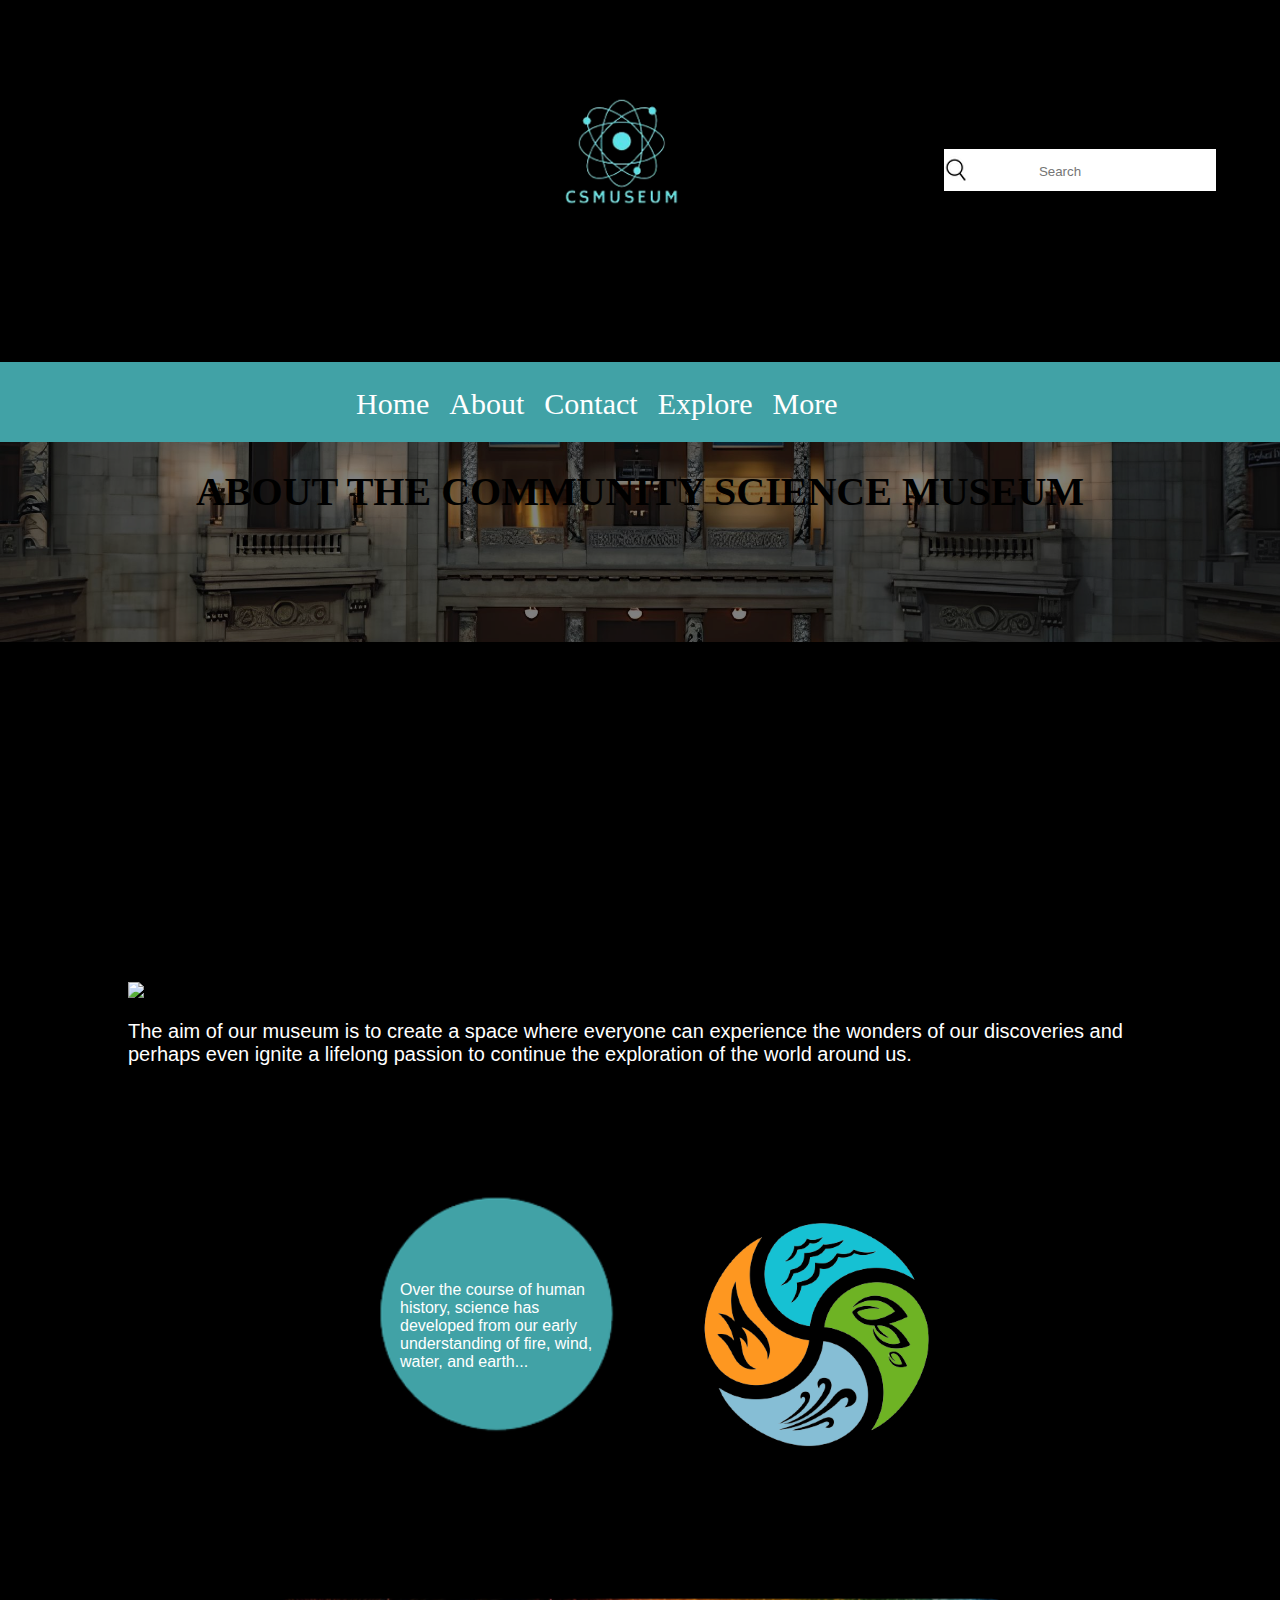
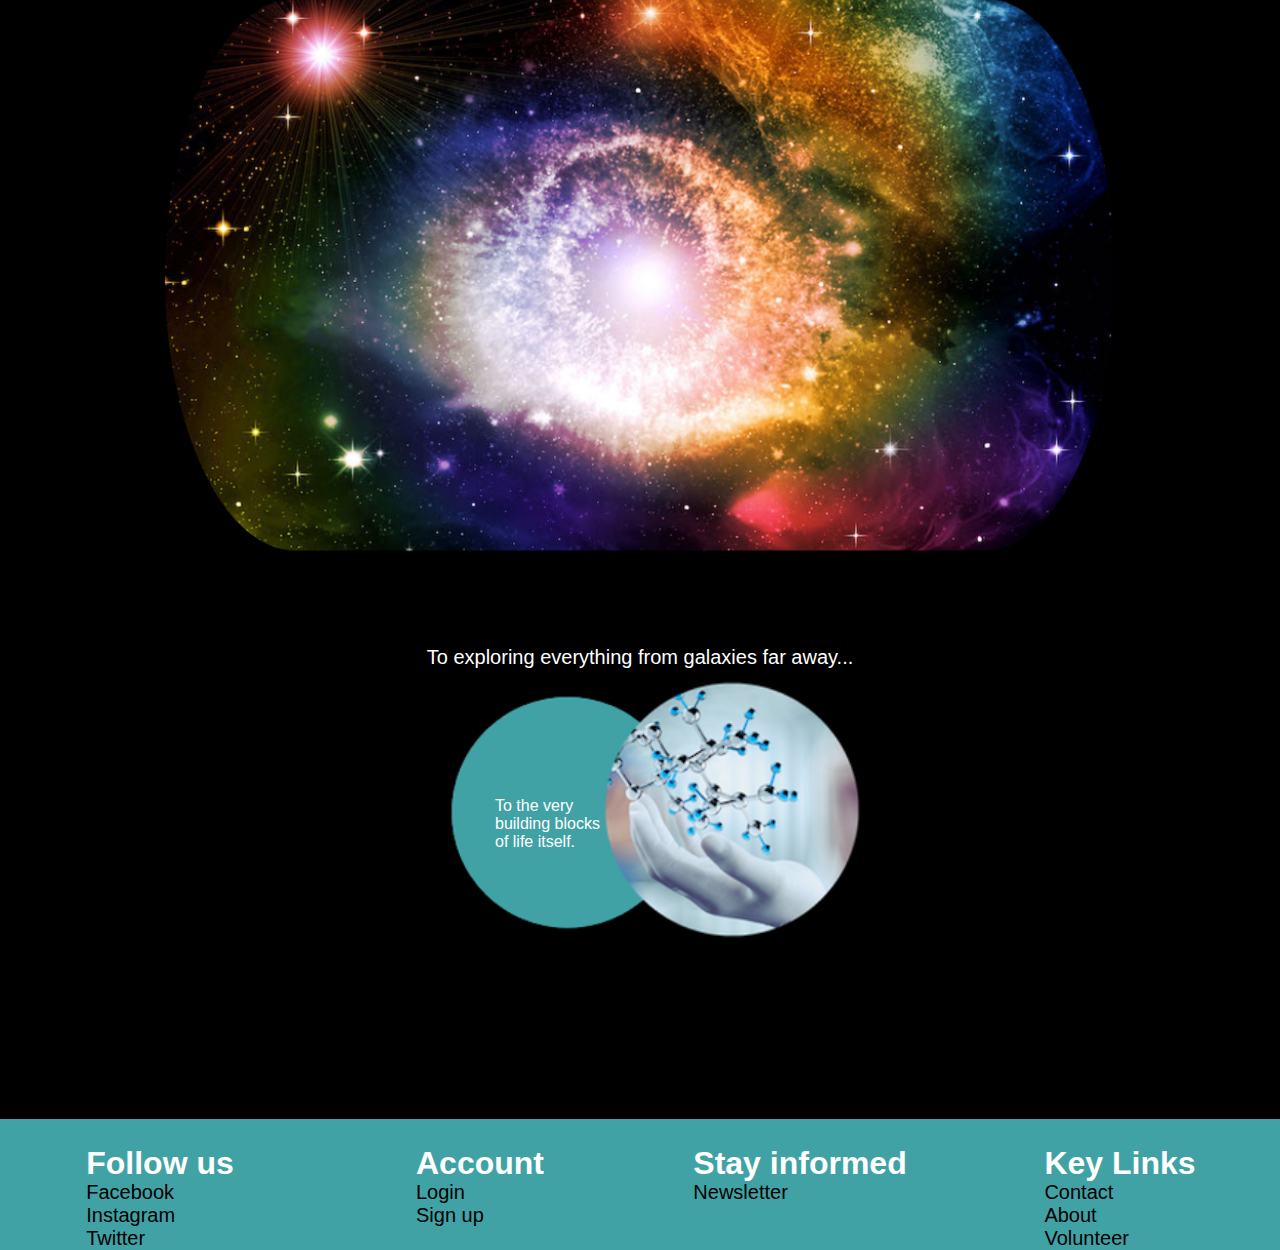
==== commit 9eadd762: "updated" ====
--- a/About.html
+++ b/About.html
@@ -55,27 +55,24 @@
 
         <div class="nav-wrapper">
           <nav id="Nav-menu">
-            <a class="desktop-link" id="home-link" href="index.html">Home</a>
+            <a class="desktop-link" id="home-link" href="">Home</a>
             <a class="desktop-link" href="About.html">About</a>
             <a class="desktop-link" href="Contact.html">Contact</a>
             <a id="explore-link" class="desktop-link" href="Explore.html"
               >Explore</a
             >
-
+            <label id="more" for="drop-down-checkbox">
+              <a class="more-btn">More</a>
+              <img
+                class="hamburger"
+                src="Images/Hamburger-icon.png"
+                alt="Hamburger icon"
+              />
+            </label>
             <div class="mobile-and-drop-box">
               <input type="checkbox" id="drop-down-checkbox" />
-              <label id="more" for="drop-down-checkbox">
-                <span class="more-btn">More</span>
-                <img
-                  class="hamburger"
-                  src="Images/Hamburger-icon.png"
-                  alt="Hamburger icon"
-                />
-              </label>
-
-              <a class="mobile-link" id="mobile-link-1" href="index.html"
-                >Home</a
-              >
+
+              <a class="mobile-link" id="mobile-link-1" href="">Home</a>
               <a class="mobile-link" id="mobile-link-2" href="About.html"
                 >About</a
               >
--- a/index.css
+++ b/index.css
@@ -61,7 +61,9 @@
 .h6-exhibitions,
 table,
 .h4-contact,
-.contact-label {
+.contact-label,
+.h1-pp,
+.h1-TC {
   color: var(--Text-base-color);
 }
 
@@ -86,7 +88,9 @@
 .h1-internships,
 .h1-exhibitions,
 .h1-contact,
-.h4-contact {
+.h4-contact,
+.h1-pp,
+.h1-TC {
   font-family: var(--Primary-font-family-Bold);
   font-size: var(--Header-1-Desktop-font-size);
 }
@@ -139,14 +143,13 @@
   font-family: var(--Secondary-font-family);
   font-size: var(--Body-3-font-size);
 }
-/* 
+
 .mobile-link,
 .desktop-link,
 #more,
 .desktop-drop-down-link {
   font-size: var(--Main-Nav-link-font-size);
-  font-family: var(--Secondary-font-family);
-} */
+}
 
 body,
 header,
@@ -238,6 +241,7 @@
   display: flex;
   flex-wrap: nowrap;
   max-width: 100vw;
+  width: 100%;
   min-height: 80px;
   max-height: 350px;
   justify-content: center;
@@ -246,6 +250,15 @@
 
 #Nav-menu {
   height: 30px;
+  width: 600px;
+  left: 0;
+  right: 0;
+}
+
+.more-btn {
+  margin-left: -7rem;
+
+  padding-bottom: 0;
 }
 
 .nav {
@@ -279,11 +292,15 @@
 }
 
 .mobile-and-drop-box {
-  width: 200px;
-  margin-left: 50%;
   position: absolute;
-  margin-top: -3rem;
-  z-index: 12;
+  display: flex;
+  flex-direction: column;
+  width: 170px;
+  padding: 0;
+  margin-left: 60%;
+  left: 0;
+  right: 0;
+  z-index: 999;
 }
 
 .mobile-link {
@@ -295,7 +312,12 @@
 }
 
 #desktop-exhibitions-link {
-  margin-top: -6rem;
+  margin-top: 1rem;
+}
+
+.desktop-link,
+.desktop-drop-down-link {
+  z-index: 999;
 }
 
 .drop-down-links,
@@ -304,14 +326,6 @@
 #mobile-link-3,
 #mobile-link-4 {
   display: none;
-}
-
-#more {
-  border: none;
-  outline: none;
-  background: none;
-  text-decoration: none;
-  position: relative;
 }
 
 #drop-down-checkbox {
@@ -354,8 +368,8 @@
   display: flex;
   flex-direction: column;
   align-items: center;
-  gap: 10rem;
-  padding-top: 8rem;
+  gap: 8rem;
+  padding-top: 4rem;
   z-index: 10;
 }
 
@@ -469,7 +483,7 @@
   justify-content: start;
   padding-top: 2rem;
   z-index: 12;
-  margin-top: 70%;
+  margin-top: 50%;
 }
 
 .Our-Museum-h3 {
@@ -836,7 +850,9 @@
   .slideshow-header,
   .h2-explore,
   .h3-researchers,
-  .h1-about {
+  .h1-about,
+  .h1-pp,
+  .h1-TC {
     font-size: var(--Header-1-Tablet-Mobile-font-size);
   }
 
@@ -937,10 +953,6 @@
     margin-left: 1.5rem;
   }
 
-  #mobile-link-1 {
-    margin-top: -6rem;
-  }
-
   .nav-wrapper {
     background-color: transparent;
     display: flex;
@@ -955,15 +967,20 @@
     flex-direction: column;
     width: 280px;
     padding-left: 0;
-    margin-left: 2%;
-    margin-top: -3.2rem;
+    margin-left: 0.2%;
+    margin-top: -1%;
     position: absolute;
     z-index: 999;
   }
 
+  #more {
+    margin: 0;
+  }
+
   .hamburger {
     display: block;
-    margin-bottom: 0;
+    margin-bottom: -1.2rem;
+    margin-top: -3rem;
   }
 
   #drop-down-checkbox:checked ~ .mobile-link {
@@ -1080,11 +1097,11 @@
     align-items: center;
     justify-content: center;
     justify-self: center;
-    padding-top: 2rem;
-    padding-left: 0.7rem;
+    padding-top: 0.5rem;
+    padding-left: 1rem;
     width: 280px;
     height: 25rem;
-    gap: 2rem;
+    gap: 0;
   }
 
   .Our-Museum {
@@ -1146,7 +1163,7 @@
     padding-left: 2rem;
     position: static;
     height: 100%;
-    margin-top: -2rem;
+    margin-top: -12rem;
   }
 
   .h1 {
@@ -1176,7 +1193,9 @@
   .h1-support,
   .h1-internships,
   .h1-contact,
-  .h4-contact {
+  .h4-contact,
+  .h1-pp,
+  .h1-TC {
     font-size: var(--Header-1-Tablet-Mobile-font-size);
   }
 
@@ -1274,10 +1293,6 @@
     margin-left: 1.5rem;
   }
 
-  #mobile-link-1 {
-    margin-top: -6rem;
-  }
-
   .nav-wrapper {
     background-color: transparent;
     display: flex;
@@ -1292,15 +1307,15 @@
     flex-direction: column;
     width: 280px;
     padding-left: 0;
-    margin-left: 2%;
+    margin-left: 0.2%;
+    margin-top: -1%;
     position: absolute;
     z-index: 999;
-    /* margin-top: -3rem; */
-  }
-
+  }
   .hamburger {
     display: block;
-    margin-bottom: 0;
+    margin-bottom: -1.2rem;
+    margin-top: -3rem;
   }
 
   #drop-down-checkbox:checked ~ .mobile-link {
@@ -1493,15 +1508,15 @@
   }
 
   #caret-1 {
-    margin-left: -3rem;
+    margin-left: -4rem;
   }
 
   #caret-2 {
-    margin-left: -0.5rem;
+    margin-left: -0.8rem;
   }
 
   #caret-3 {
-    margin-left: 3rem;
+    margin-left: 2.2rem;
   }
 
   .h1-text-home {
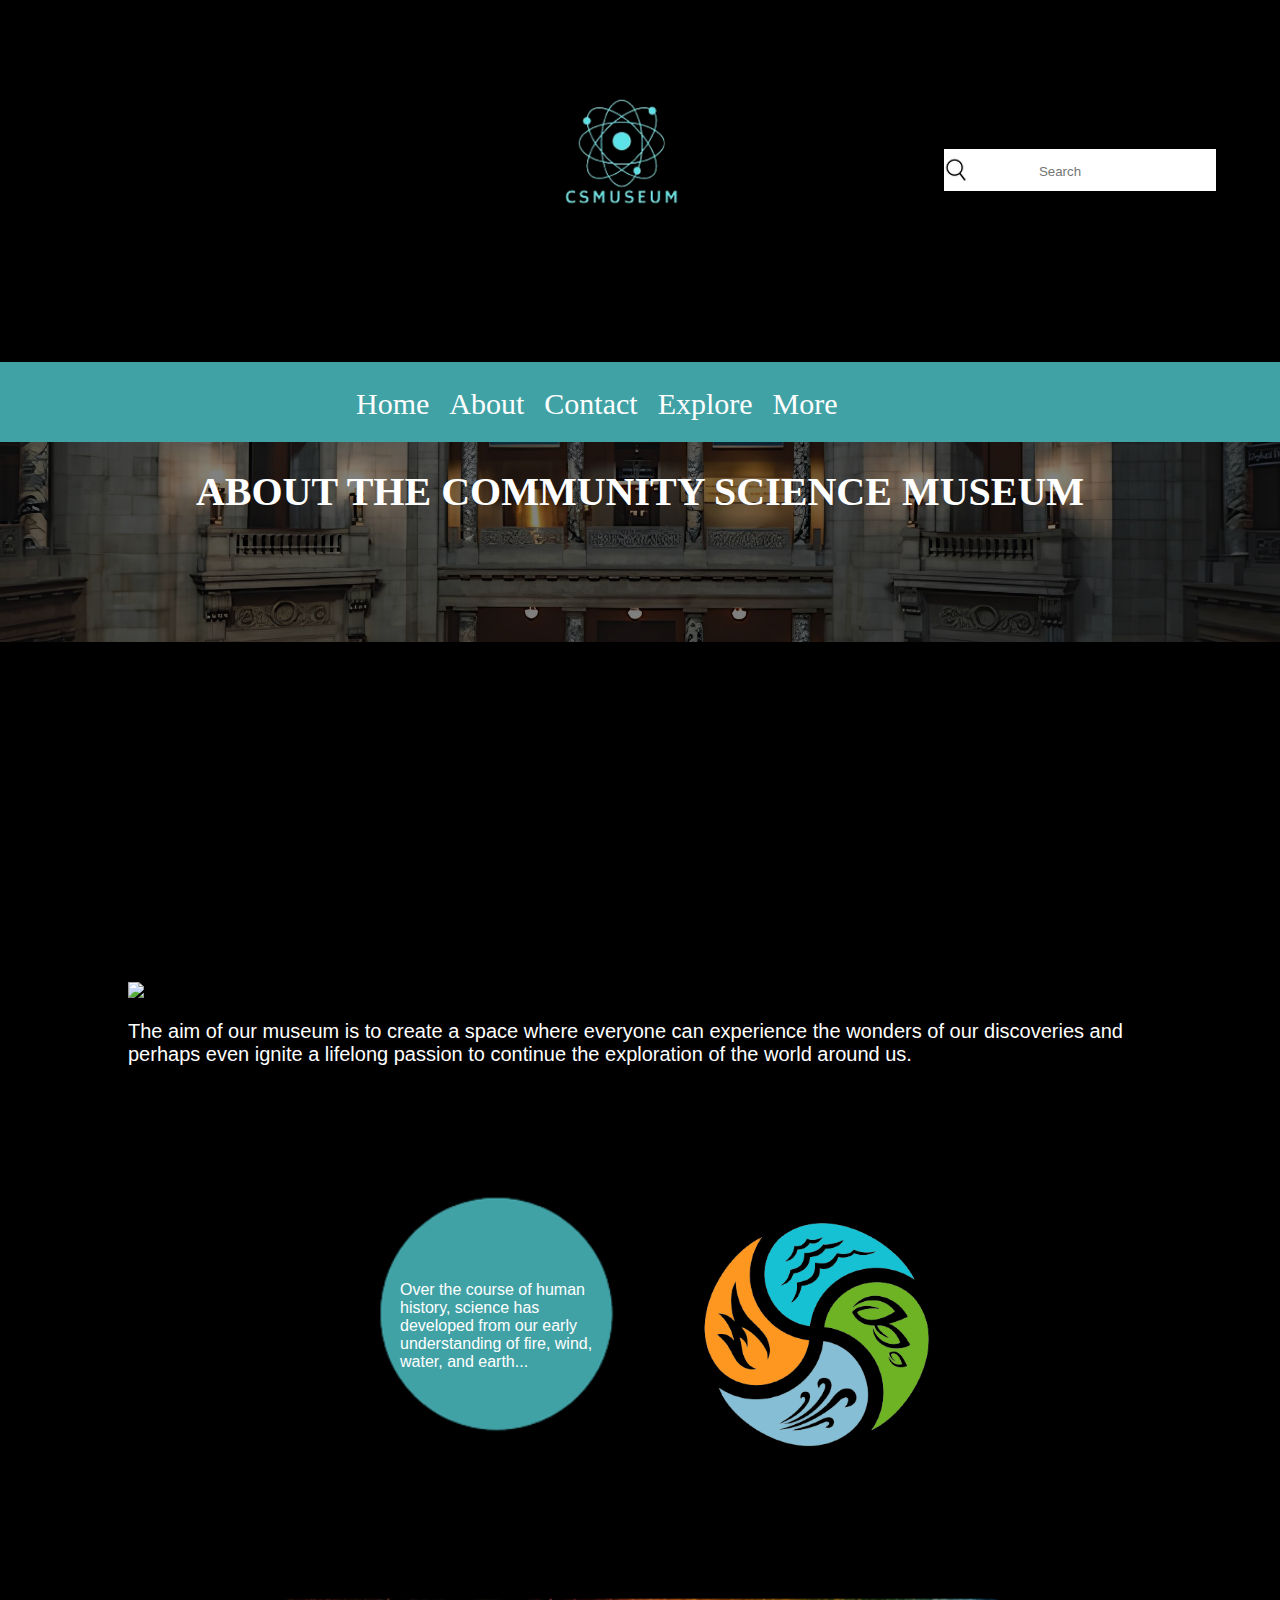
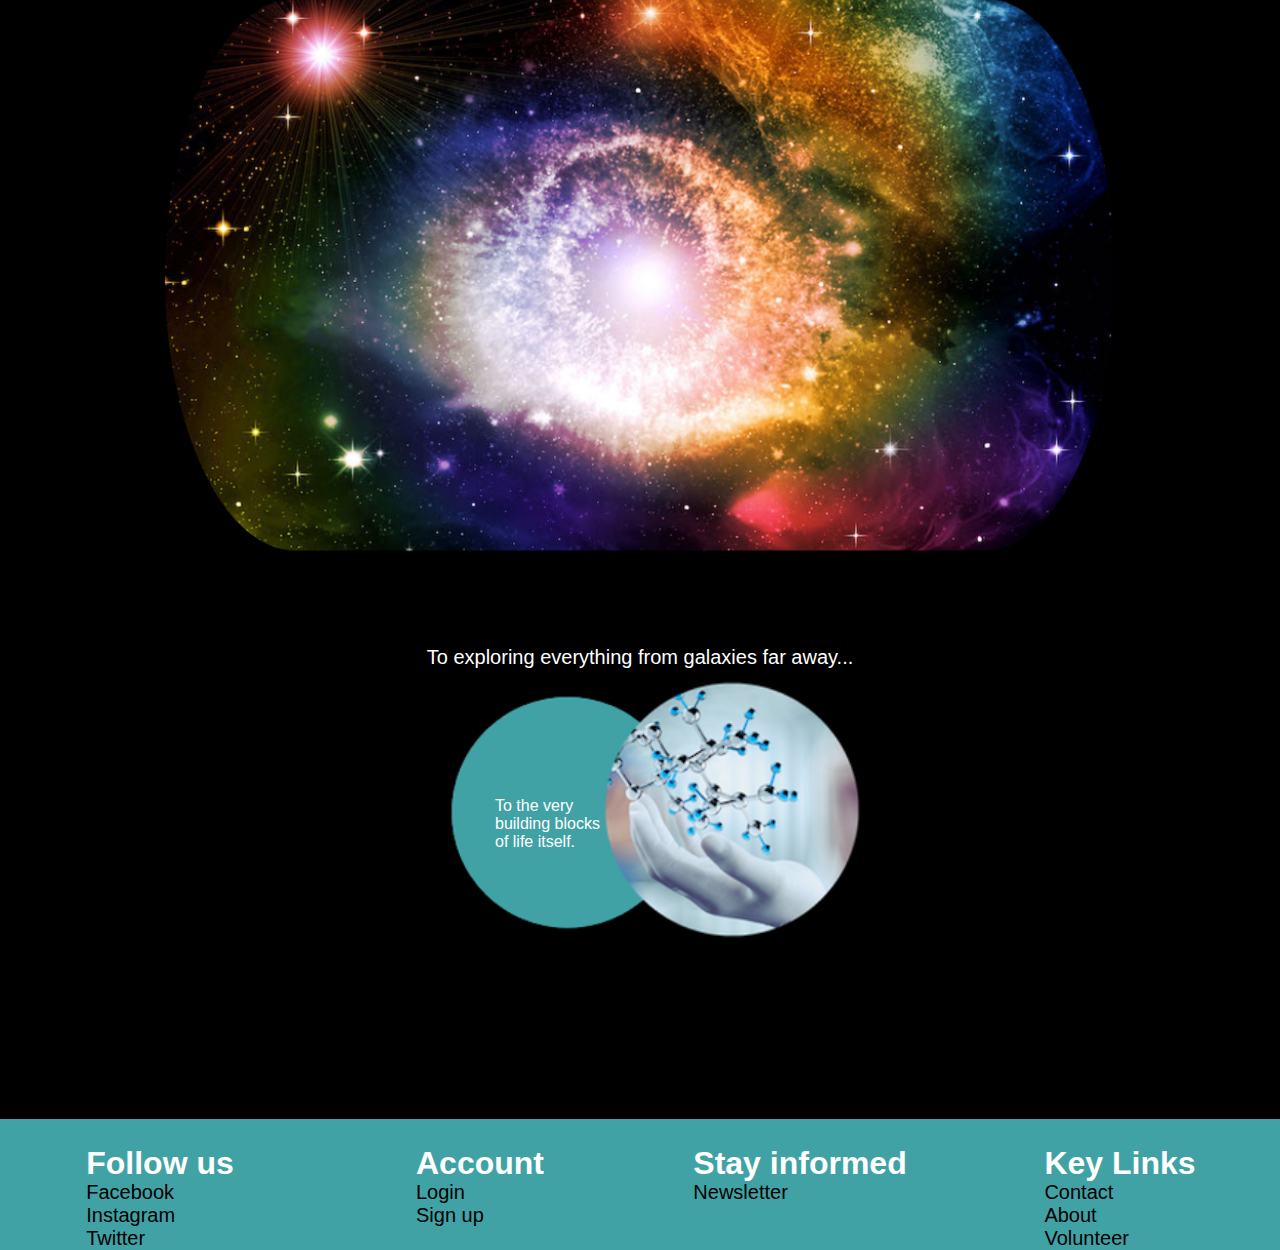
==== commit 576b5137: "updated" ====
--- a/About.html
+++ b/About.html
@@ -129,9 +129,9 @@
             alt="Inside the building of a museum"
           />
 
-          <article class="h1-about-box">
+          <div class="h1-about-box">
             <h1 class="h1-about">ABOUT THE COMMUNITY SCIENCE MUSEUM</h1>
-          </article>
+          </div>
         </div>
 
         <div class="About-box-1">
--- a/index.css
+++ b/index.css
@@ -63,7 +63,13 @@
 .h4-contact,
 .contact-label,
 .h1-pp,
-.h1-TC {
+.h1-TC,
+.h1-about,
+.h1-contact,
+.h1-internships,
+.h1-support,
+.h1-volunteer,
+.h1-exhibitions {
   color: var(--Text-base-color);
 }
 
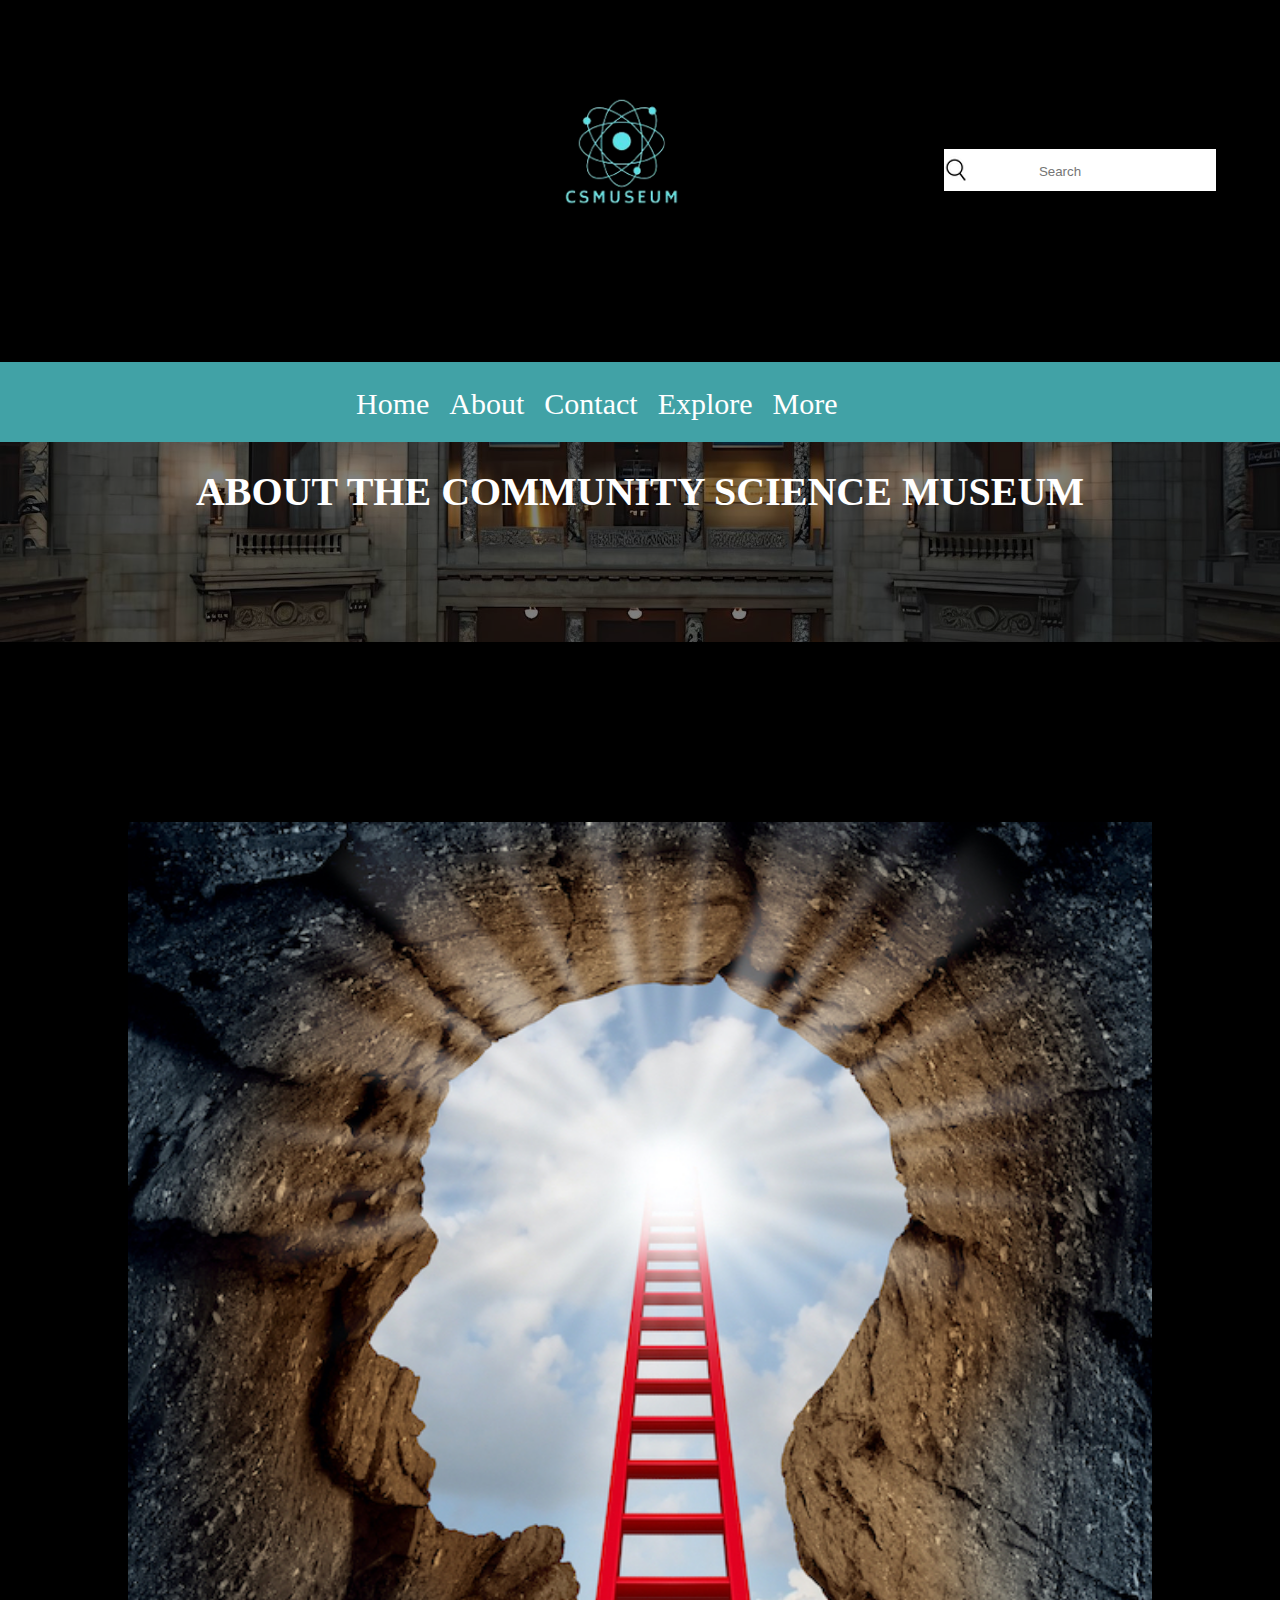
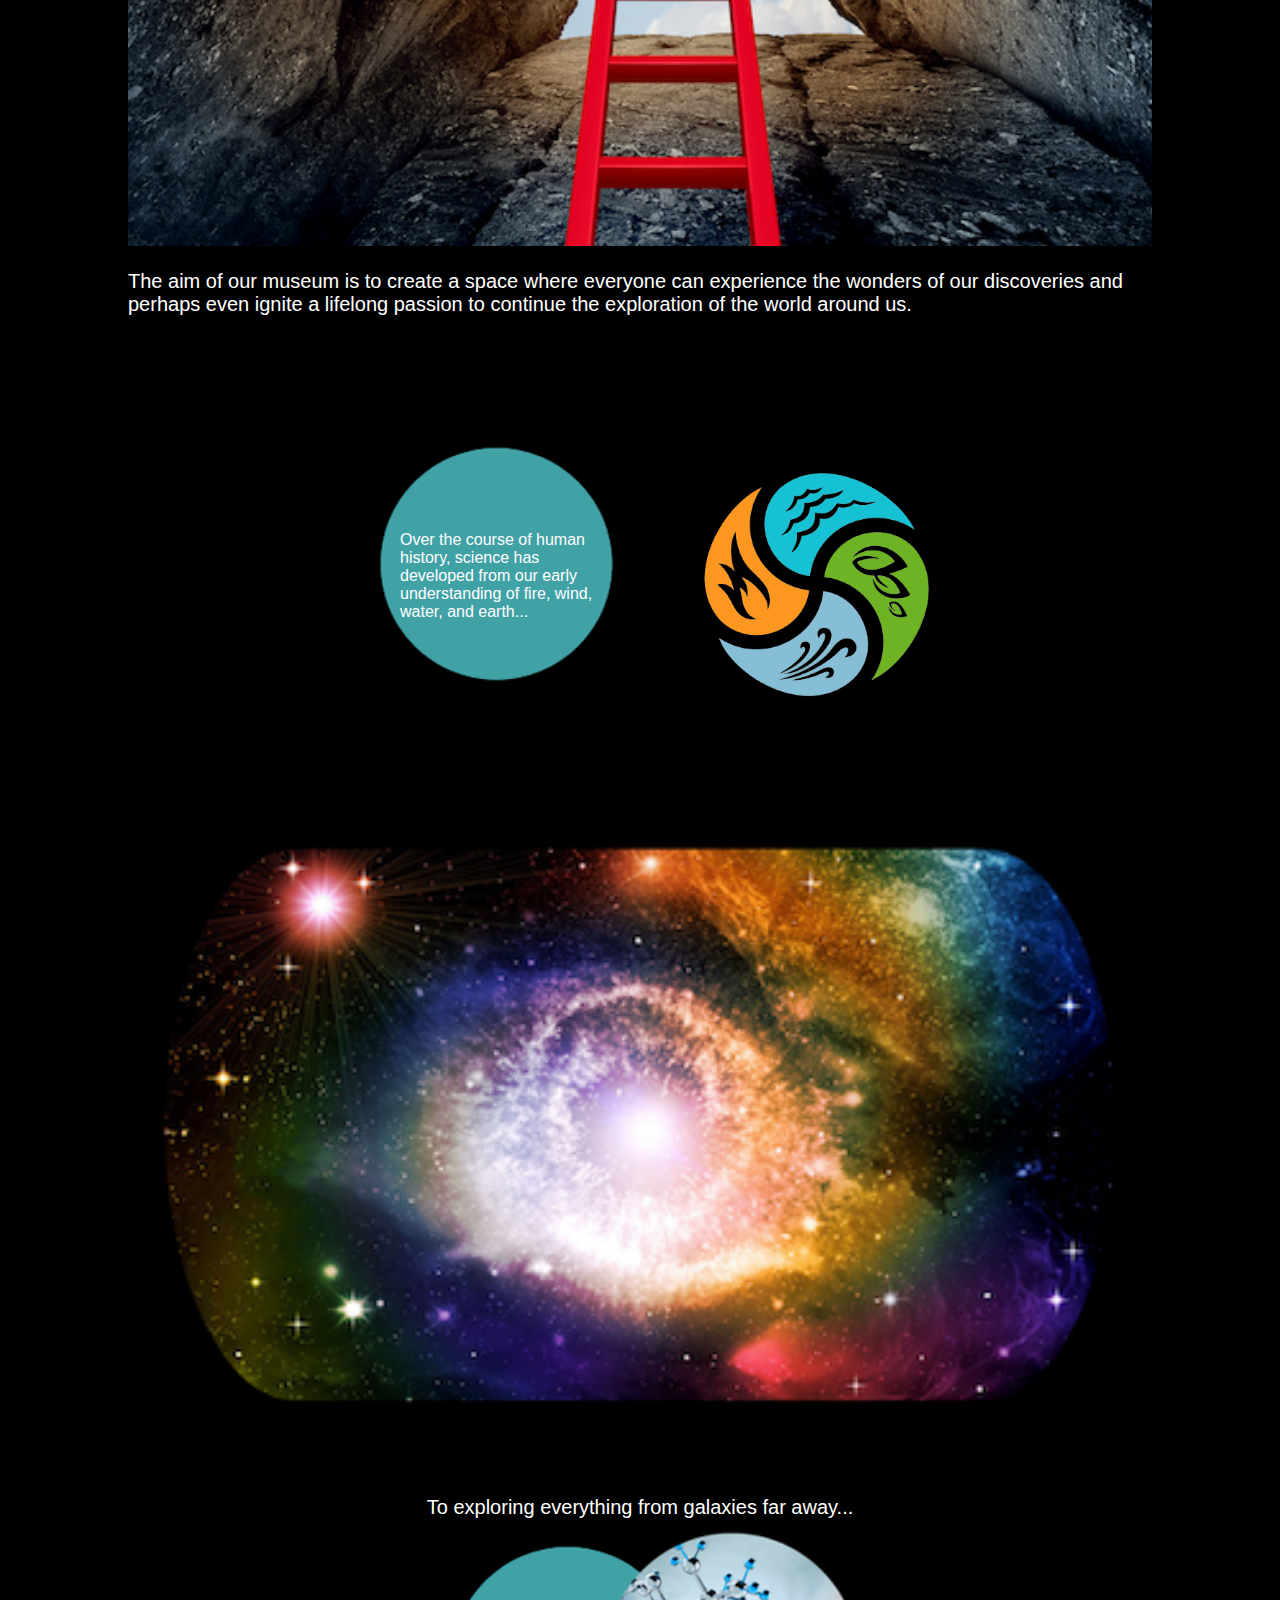
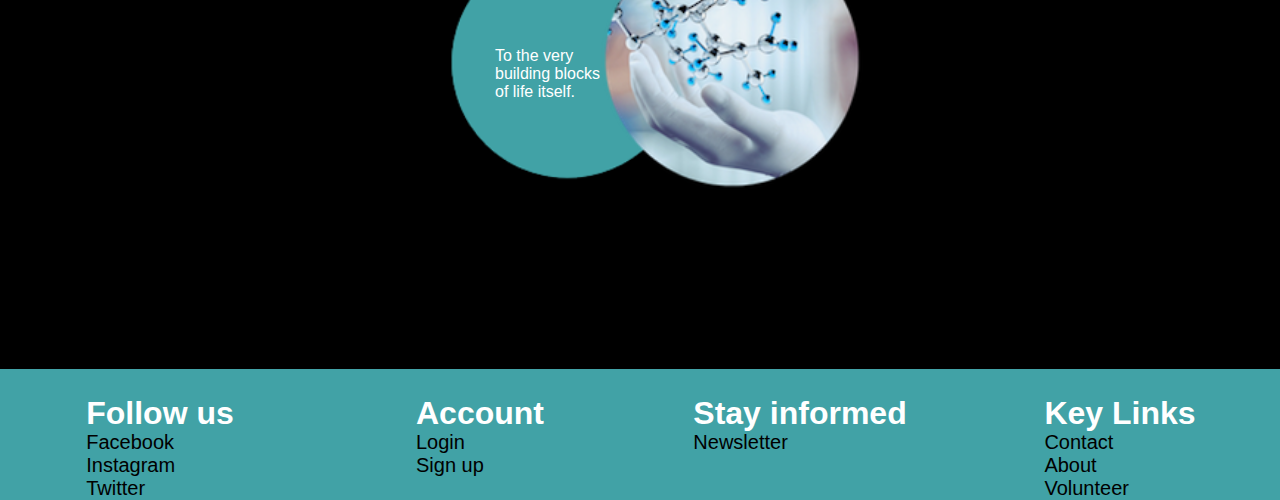
==== commit c7dc0d05: "Update About.html" ====
--- a/About.html
+++ b/About.html
@@ -55,7 +55,7 @@
 
         <div class="nav-wrapper">
           <nav id="Nav-menu">
-            <a class="desktop-link" id="home-link" href="">Home</a>
+            <a class="desktop-link" id="home-link" href="index.html">Home</a>
             <a class="desktop-link" href="About.html">About</a>
             <a class="desktop-link" href="Contact.html">Contact</a>
             <a id="explore-link" class="desktop-link" href="Explore.html"
@@ -72,7 +72,9 @@
             <div class="mobile-and-drop-box">
               <input type="checkbox" id="drop-down-checkbox" />
 
-              <a class="mobile-link" id="mobile-link-1" href="">Home</a>
+              <a class="mobile-link" id="mobile-link-1" href="index.html"
+                >Home</a
+              >
               <a class="mobile-link" id="mobile-link-2" href="About.html"
                 >About</a
               >
@@ -226,34 +228,34 @@
     </main>
     <footer>
       <div class="follow-box">
-        <article class="links-box">
+        <nav class="links-box">
           <h2 class="footer-header">Follow us</h2>
 
           <a class="footer-link" href="">Facebook</a>
           <a class="footer-link" href="">Instagram</a>
           <a class="footer-link" href="">Twitter</a>
-        </article>
+        </nav>
       </div>
       <div class="Account-box">
-        <article class="links-box">
+        <nav class="links-box">
           <h2 class="footer-header">Account</h2>
           <a class="footer-link" href="">Login</a>
           <a class="footer-link" href="">Sign up</a>
-        </article>
+        </nav>
       </div>
       <div class="stay-informed-box">
-        <article class="links-box">
+        <nav class="links-box">
           <h2 class="footer-header">Stay informed</h2>
           <a class="footer-link" href="">Newsletter</a>
-        </article>
+        </nav>
       </div>
       <div class="Key-links-box">
-        <article class="links-box">
+        <nav class="links-box">
           <h2 class="footer-header">Key Links</h2>
           <a class="footer-link" href="">Contact</a>
           <a class="footer-link" href="">About</a>
           <a class="footer-link" href="">Volunteer</a>
-        </article>
+        </nav>
       </div>
     </footer>
   </body>
--- a/index.css
+++ b/index.css
@@ -1,5 +1,7 @@
 :root {
   --Primary-base-color: #41a2a6;
+  --Primary-color-3: #a0d0d2;
+  --Primary-color-8: #215153;
   --Secondary-base-color: black;
   --Grey-base-color: #20252b;
   --Text-base-color: white;
@@ -22,15 +24,14 @@
 header,
 .Explore,
 .Transition-box,
-.Our-Museum {
+.Our-Museum,
+.volunteer-text {
   background-color: var(--Secondary-base-color);
 }
 
 body,
 .nav-wrapper,
 .drop-down-link,
-.volunteer-text,
-.volunteer-text-box,
 .volunteer-button,
 .internships-button,
 .contact-button {
@@ -69,8 +70,18 @@
 .h1-internships,
 .h1-support,
 .h1-volunteer,
-.h1-exhibitions {
+.h1-exhibitions,
+.slideshow-text,
+.volunteer-text {
   color: var(--Text-base-color);
+}
+
+.contact-button,
+.volunteer-button,
+.internships-button {
+  border: 4px solid var(--Primary-base-color);
+  background-color: var(--Secondary-base-color);
+  color: var(--Primary-base-color);
 }
 
 .h3-news,
@@ -96,7 +107,8 @@
 .h1-contact,
 .h4-contact,
 .h1-pp,
-.h1-TC {
+.h1-TC,
+.h1-volunteer {
   font-family: var(--Primary-font-family-Bold);
   font-size: var(--Header-1-Desktop-font-size);
 }
@@ -157,6 +169,18 @@
   font-size: var(--Main-Nav-link-font-size);
 }
 
+.contact-button:hover,
+.volunteer-button:hover,
+.internships-button:hover {
+  border-color: var(--Primary-color-3);
+}
+
+.contact-button:focus,
+.volunteer-button:focus,
+.internships-button:focus {
+  border-color: var(--Primary-color-8);
+}
+
 body,
 header,
 main,
@@ -303,7 +327,7 @@
   flex-direction: column;
   width: 170px;
   padding: 0;
-  margin-left: 60%;
+  margin-left: 55%;
   left: 0;
   right: 0;
   z-index: 999;
@@ -350,11 +374,10 @@
 .Our-Museum {
   display: flex;
   flex-direction: column;
-  width: 100%;
-  height: 100%;
+  width: 800px;
+  height: 300px;
   z-index: 8;
   align-items: center;
-  justify-content: center;
   overflow: hidden;
   min-height: 0;
   min-width: 0;
@@ -366,7 +389,7 @@
 }
 
 .Our-Museum {
-  margin-top: 40%;
+  margin-top: 34%;
 }
 
 .Explore-text-box {
@@ -392,10 +415,6 @@
   width: 100%;
   height: 100%;
   align-items: center;
-}
-
-.Transition-box-Our-Museum {
-  margin-top: -7rem;
 }
 
 .explore-img,
@@ -475,7 +494,7 @@
 }
 
 .h2-our-museum {
-  height: 15rem;
+  height: 2rem;
   width: 100%;
   overflow: hidden;
 }
@@ -484,17 +503,11 @@
   display: flex;
   flex-direction: column;
   position: absolute;
-  align-items: center;
-  justify-self: center;
-  justify-content: start;
-  padding-top: 2rem;
+  margin-top: 40%;
   z-index: 12;
-  margin-top: 50%;
 }
 
 .Our-Museum-h3 {
-  width: 18rem;
-  height: 5rem;
   z-index: 10;
   text-align: center;
 }
@@ -513,14 +526,14 @@
   z-index: 8;
   position: static;
   align-items: center;
-  margin-top: 75%;
+  margin-top: 45%;
   background-color: transparent;
 }
 
 .control-box {
   display: flex;
   width: 100vw;
-  height: 100px;
+  height: 150px;
   background-color: var(--Primary-base-color);
   position: absolute;
   z-index: 12;
@@ -529,10 +542,10 @@
 
 .header-news-box {
   display: flex;
+  flex-direction: column;
   flex-wrap: wrap;
-  width: 30vw;
-  height: 100%;
   padding-bottom: 10rem;
+  align-items: center;
   z-index: 12;
 }
 
@@ -547,11 +560,11 @@
 
 .img-slideshow-wrapper {
   width: 100vw;
-  height: 1200px;
+  height: 1500px;
   display: grid;
   align-items: center;
   justify-content: center;
-  margin-top: -15rem;
+  margin-top: -10rem;
 }
 
 .image-slideshow {
@@ -606,20 +619,21 @@
 }
 
 .slideshow-text {
-  width: 100%;
+  width: 80%;
   height: fit-content;
-  background-color: var(--Primary-base-color);
   font-weight: bolder;
-  color: black;
+  padding-left: 1rem;
+  padding-right: 1rem;
 }
 
 .text-box {
   display: flex;
   flex-direction: column;
-  width: 100%;
-  height: 100%;
+  width: 99%;
+  height: auto;
   position: relative;
-  margin-top: -2.8rem;
+  border: 4px solid var(--Primary-base-color);
+  margin-bottom: 20rem;
 }
 
 .special-events-form {
@@ -627,45 +641,40 @@
   margin: 0 auto;
 }
 
-.slideshow-caret,
-.radio-home {
-  vertical-align: middle;
-}
-
 #caret-1,
 #caret-2,
 #caret-3 {
+  transform: scale(0.8);
   position: absolute;
-  border-radius: 200px;
-  width: 500px;
   z-index: 12;
   padding-right: 0;
   outline: 0;
   background-color: transparent;
-  margin-left: 30%;
-  padding-top: 1rem;
+  margin-left: -17rem;
+  padding-left: 1rem;
+  margin-top: -2rem;
+}
+
+.special-events-fieldset {
+  display: flex;
+  flex-direction: row;
+  margin: 0 auto;
+  border: none;
 }
 
 #caret-1:hover {
-  transition: all 0.4s ease-in-out 0s;
-  transform: rotate(360deg);
+  transition: all 0.2s ease-in-out 0s;
+  transform: rotate(120deg);
 }
 
 #caret-2:hover {
-  transition: all 0.4s ease-in-out 0s;
-  transform: rotate(360deg);
+  transition: all 0.2s ease-in-out 0s;
+  transform: rotate(120deg);
 }
 
 #caret-3:hover {
-  transition: all 0.4s ease-in-out 0s;
-  transform: rotate(360deg);
-}
-
-.special-events-fieldset {
-  display: flex;
-  flex-direction: row;
-  width: 70vw;
-  border: none;
+  transition: all 0.2s ease-in-out 0s;
+  transform: rotate(120deg);
 }
 
 .r-btn-next {
@@ -673,9 +682,8 @@
   flex-direction: row;
   justify-content: start;
   align-items: start;
-  width: 80%;
   height: 150px;
-  padding-top: 0.3rem;
+  width: 100px;
   right: 0;
   margin: 0 auto;
   position: relative;
@@ -685,10 +693,10 @@
   position: absolute;
   z-index: 12;
   display: flex;
-  width: 100px;
   display: none;
   margin-top: 3rem;
   z-index: 999;
+  width: 100%;
 }
 
 .radio-1 {
@@ -747,7 +755,7 @@
   flex-direction: column;
   align-items: center;
   padding-bottom: 5rem;
-  margin-top: 50%;
+  margin-top: 60rem;
   z-index: 12;
   aspect-ratio: revert;
 }
@@ -865,6 +873,7 @@
   .slideshow-header {
     text-wrap: wrap;
     width: 200px;
+    text-align: center;
   }
 
   .h1,
@@ -879,7 +888,8 @@
   .h1-internships,
   .h1-exhibitions,
   .h1-contact,
-  .h4-contact {
+  .h4-contact,
+  .h1-volunteer {
     font-size: var(--Header-1-Tablet-Mobile-font-size);
   }
 
@@ -909,10 +919,6 @@
 
   .h2-news {
     text-wrap: wrap;
-  }
-
-  .header-news-box {
-    width: 40vw;
   }
 
   .slideshow-text,
@@ -971,7 +977,7 @@
   .mobile-and-drop-box {
     display: flex;
     flex-direction: column;
-    width: 280px;
+    width: 300px;
     padding-left: 0;
     margin-left: 0.2%;
     margin-top: -1%;
@@ -1015,10 +1021,11 @@
   }
 
   .text-box {
-    display: flex;
-    flex-direction: column;
-    height: 200%;
-    width: 100%;
+    margin-bottom: 70rem;
+  }
+
+  .slideshow-text {
+    width: 70%;
   }
 
   .search-box-wrapper {
@@ -1087,8 +1094,18 @@
     overflow-x: hidden;
   }
 
-  .Our-Museum-text-box {
-    margin-top: 90%;
+  .Transition-box-Our-Museum {
+    margin-top: -8rem;
+  }
+
+  .explore-img,
+  .Our-Museum-img {
+    width: 80vw;
+  }
+
+  .img-box,
+  .Our-Museum-img-box {
+    width: 82vw;
   }
 
   .Explore {
@@ -1111,7 +1128,7 @@
   }
 
   .Our-Museum {
-    margin-top: 45%;
+    margin-top: 25%;
   }
 
   .img-box {
@@ -1120,25 +1137,36 @@
 
   .Special-Events {
     height: 500px;
+    margin-top: 45%;
   }
 
   .control-box {
-    height: 120px;
+    height: 140px;
     margin-top: 8rem;
   }
 
-  .special-events-fieldset {
-    width: 40vw;
+  /* .special-events-fieldset {
+    width: 100vw;
+    margin: 0 auto;
+  } */
+
+  .slideshow-text {
+    width: 97%;
+    padding: 1rem;
   }
 
   #caret-1,
   #caret-2,
   #caret-3 {
-    width: 380px;
-  }
-
+    transform: scale(0.5);
+    margin-top: -0.7rem;
+  }
+
+  .radio-home {
+    margin-top: -2rem;
+  }
   .radio-1 {
-    margin-left: 2rem;
+    margin-left: 6rem;
   }
 
   .radio-2 {
@@ -1149,20 +1177,12 @@
     margin-left: 25rem;
   }
 
-  #caret-1 {
-    margin-left: -2rem;
-  }
-
-  #caret-2 {
-    margin-left: 3rem;
-  }
-
-  #caret-3 {
-    margin-left: 8rem;
-  }
-
   .img-slideshow-wrapper {
-    margin-top: -12.8rem;
+    margin-top: -12rem;
+  }
+
+  .image-slideshow {
+    height: 1000px;
   }
 
   .h1-text-home {
@@ -1175,13 +1195,9 @@
   .h1 {
     height: 100%;
   }
-  .Transition-box {
-    width: 50%;
-    height: 50%;
-  }
 
   .Get-involved {
-    margin-top: 32rem;
+    margin-top: 35rem;
   }
 }
 
@@ -1208,6 +1224,7 @@
   .slideshow-header {
     text-wrap: wrap;
     width: 200px;
+    text-align: center;
   }
 
   .h1,
@@ -1215,7 +1232,8 @@
   .h4-support,
   .h5-volunteer,
   .h6-internships,
-  .h1-exhibitions {
+  .h1-exhibitions,
+  .h1-volunteer {
     font-size: var(--Header-1-Tablet-Mobile-font-size);
   }
 
@@ -1237,10 +1255,6 @@
 
   .h2-news {
     text-wrap: wrap;
-  }
-
-  .header-news-box {
-    width: 40vw;
   }
 
   .slideshow-text,
@@ -1311,7 +1325,7 @@
   .mobile-and-drop-box {
     display: flex;
     flex-direction: column;
-    width: 280px;
+    width: 300px;
     padding-left: 0;
     margin-left: 0.2%;
     margin-top: -1%;
@@ -1350,10 +1364,13 @@
   }
 
   .text-box {
-    display: flex;
-    flex-direction: column;
-    height: 200%;
-    width: 100%;
+    margin-bottom: 70rem;
+    width: 96.9%;
+  }
+
+  .slideshow-text {
+    width: 50%;
+    padding: 0;
   }
 
   .search-box-wrapper {
@@ -1422,10 +1439,6 @@
     overflow-x: hidden;
   }
 
-  .Our-Museum-text-box {
-    margin-top: 90%;
-  }
-
   .Explore {
     height: 350px;
     margin-top: 0;
@@ -1438,111 +1451,119 @@
     align-items: center;
     justify-content: center;
     justify-self: center;
-    padding-top: 2rem;
-    padding-left: 0.7rem;
-    width: 350px;
-    height: 20rem;
+    padding-top: 0.5rem;
+    padding-left: 1rem;
+    width: 280px;
+    height: 25rem;
     gap: 0;
+  }
+
+  .Our-Museum {
+    margin-top: 10%;
+  }
+
+  .img-box {
+    height: 300px;
   }
 
   .explore-img,
   .Our-Museum-img {
-    width: 90vw;
+    width: 80vw;
   }
 
   .img-box,
   .Our-Museum-img-box {
-    width: 93.5vw;
-  }
-
-  .Our-Museum {
-    margin-top: 45%;
-  }
-
-  .img-box {
-    height: 300px;
+    width: 84vw;
   }
 
   .Special-Events {
     height: 500px;
-    margin-bottom: 12rem;
+    margin-top: 40%;
   }
 
   .slide {
-    width: 98vw;
-    height: 1000px;
-    display: grid;
-    justify-content: center;
-    align-items: center;
-    position: absolute;
+    width: 93vw;
   }
 
   .slide-img-box {
-    width: 89vw;
+    width: 80vw;
   }
 
   .slideshow-img {
-    width: 85vw;
-  }
-
-  .text-box {
-    width: 95.6%;
-  }
-
-  .img-slideshow-wrapper {
-    margin-top: -15rem;
+    width: 80vw;
   }
 
   .control-box {
-    height: 80px;
-    width: 90vw;
+    height: 120px;
+    margin-top: 8rem;
   }
 
   .special-events-fieldset {
-    width: 50vw;
-  }
-
-  .radio-home {
-    width: 100px;
+    width: 100vw;
+    margin: 0 auto;
+  }
+
+  .slideshow-text {
+    width: 99%;
   }
 
   #caret-1,
   #caret-2,
   #caret-3 {
-    width: 240px;
-    margin-top: 3rem;
-  }
-
-  #caret-1 {
-    margin-left: -4rem;
-  }
-
-  #caret-2 {
-    margin-left: -0.8rem;
-  }
-
-  #caret-3 {
-    margin-left: 2.2rem;
-  }
-
-  .h1-text-home {
-    padding-left: 2rem;
-    position: static;
-    height: 100%;
-
-    margin-top: -8rem;
-  }
-
-  .h1 {
-    height: 100%;
-    margin-left: 2rem;
-  }
+    transform: scale(0.4);
+    margin-top: -1.5rem;
+    margin-left: -18rem;
+  }
+
+  .radio-home {
+    margin-top: -2rem;
+  }
+
+  .r-btn-next {
+    width: 60px;
+  }
+  .radio-1 {
+    margin-left: 6rem;
+  }
+
+  .radio-2 {
+    margin-left: 18rem;
+  }
+
+  .radio-3 {
+    margin-left: 25rem;
+  }
+
+  .img-slideshow-wrapper {
+    margin-top: -12.8rem;
+  }
+
   .Transition-box {
     width: 50%;
     height: 50%;
   }
 
+  .Transition-box-Our-Museum {
+    margin-top: -8rem;
+  }
+
+  .h1-text-home {
+    position: static;
+    width: 250px;
+    height: 100%;
+    margin-top: -15rem;
+    margin-left: 1rem;
+  }
+
+  .h1 {
+    height: 100%;
+  }
+  .Transition-box {
+    width: 50%;
+    height: 50%;
+  }
+
   .Get-involved {
-    margin-top: 25rem;
-  }
-}
+    margin-top: 30rem;
+  }
+}
--- a/About.css
+++ b/About.css
@@ -22,6 +22,7 @@
 
 .About-img-box-1 {
   width: 80vw;
+  margin-top: -10rem;
 }
 
 .About-img-1 {
@@ -335,33 +336,34 @@
   }
 
   .About-box-4 {
-    margin-top: -5rem;
-    padding: 0;
-    width: 400px;
-    height: 500px;
+    margin-top: -12rem;
+    padding: 0;
+    width: 100vw;
+    height: 400px;
   }
 
   .About-wrapper-4 {
     display: flex;
     flex-direction: column;
-    width: 420px;
+    width: 100vw;
     height: 200px;
     justify-content: center;
     align-items: center;
+    margin: 0;
   }
 
   .About-text-4-wrapper {
     width: 120px;
     padding-left: 0;
-    padding-top: 6rem;
-    padding-right: 2rem;
+    padding-top: 9rem;
+    margin-right: 2rem;
   }
 
   .building-blocks-img-box {
     display: flex;
     flex-direction: column;
-    height: 370px;
-    width: 382px;
+    height: 360px;
+    width: 100vw;
     align-items: center;
     justify-content: end;
     margin: 0;
@@ -369,17 +371,17 @@
   }
 
   .building-blocks-img {
-    width: 380px;
+    width: 300px;
   }
 
   .circle-img-box-2 {
     display: flex;
     flex-direction: column;
-    height: 350px;
-    width: 400px;
+    width: 80vw;
+    height: 400px;
     align-items: center;
     justify-content: end;
-    margin: 0;
+    margin-left: 2rem;
     padding: 0;
     z-index: 11;
   }
